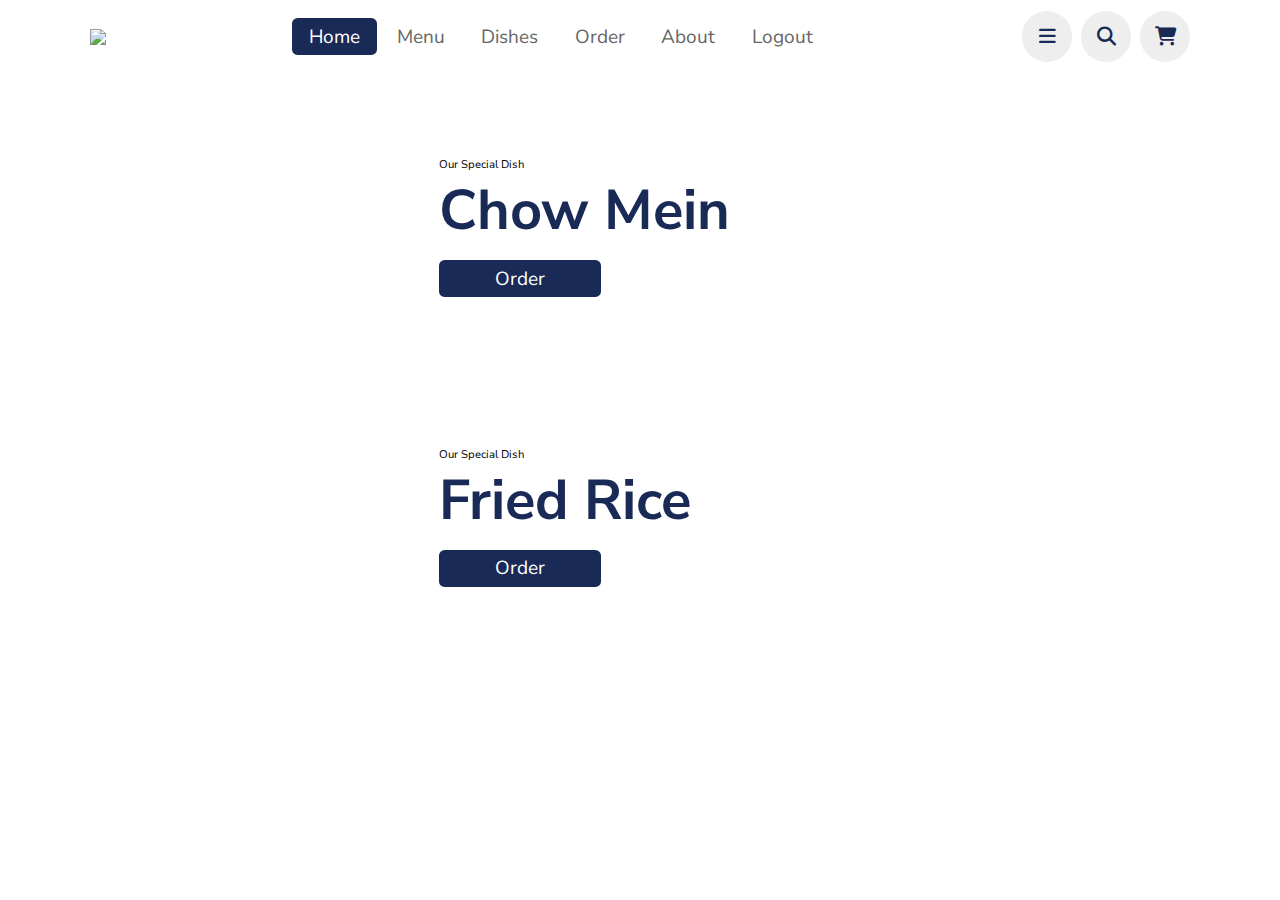
==== Cafe de NUB/index.html @ 21c4ba46 "Add files via upload" ====
<!DOCTYPE html>
<html lang="en">
<head>
    <meta charset="UTF-8">
    <meta http-equiv="X-UA-Compatible" content="IE=edge">
    <meta name="viewport" content="width=device-width, initial-scale=1.0">
    <title>Cafe de NUB</title>

    <link rel="stylesheet" href="https://cdn.jsdelivr.net/npm/swiper@9/swiper-bundle.min.css" />
    
    <link rel="stylesheet" href="https://cdnjs.cloudflare.com/ajax/libs/font-awesome/6.3.0/css/all.min.css">

    <link rel="stylesheet" type="text/css" href="style.css">
</head>
<body>

<header>

    <a href="#" class="logo"><img src="logo.jpg"></a>

        <nav class="navbar">
            <a class="active" href="#home">home</a>
            <a href="#menu">menu</a>
            <a href="#dishes">dishes</a>
            <a href="#order">order</a>
            <a href="#about">about</a>
            <a href="#logout">logout</a>

            
        </nav>
 
        <div class="icons">
            <i class="fas fa-bars" id="bars"></i>
            <i class="fas fa-search" id="search-icon"></i>
            <a class="fas fa-shopping-cart"></a>
            


        </div>

</header>

<!--header ends here-->

<!-- search form-->

<form action="" id="search-form">
    <input type="search" placeholder="search here..." name="" id="search-box">
    <label for="search-box" class="fas fa-search"></label>
    <i class="fas fa-times" id="close"></i>
</form>
 
<!--home section starts here-->

<section>
    <section class= "home">

        <div class="swiper-container home-slider">
    
            <div class=" wrapper">
    
                <div class="slide">
                    <div class="content">
                        <span>our special dish</span>
                        <h3>chow Mein</h3>
                        
                            <a href="#" class="btn">order</a>
                    </div>
                        <div class="image">
                            <img src="chowmein-1.jpg" alt="">
                        </div>
                </div>
                <div class="swiper-slide slide">
                    <div class="content">
                        <span>our special dish</span>
                        <h3>Fried Rice</h3>
                       
                            <a href="#" class="btn">order</a>
                    </div>
                        <div class="image">
                            <img src="friedrice-2.jpg" alt="">
                        </div>
                </div>
    
            </div>
            <div class="swiper-pagination"></div>
    
        </div>
     </div>
    </section>
    
</section>
    
<script src="https://cdn.jsdelivr.net/npm/swiper@9/swiper-bundle.min.js"></script>

<script src="script.js">
    var swiper = new Swiper(".card_slider", {
      slidesPerView: 3,
      spaceBetween: 500,
      pagination: {
        el: ".swiper-pagination",
        clickable: true,
      },
    });
      
</script>


</body>    
</html>
---- Cafe de NUB/style.css ----
@import url('https://fonts.googleapis.com/css2?family=Noto+Serif+Lao:wght@400;500&family=Nunito+Sans:wght@200;300;400;600;700&family=Tilt+Prism&display=swap');

:root
{
    --green:#27ae60;
     --black: #192a56;
     --light-color: #666;
     --boc-shadow:0 .5rem 1.5rem rgba(0,0,0,.1);
}

*{
    font-family: 'Nunito Sans', sans-serif;
    margin: 0; padding: 0;
    box-sizing: border-box;
    text-decoration: none;
    outline: none; border: none; 
    text-transform: capitalize;
    transition: all .2s linear;
}

html{
    font-size: 70%;
    overflow-x: hidden;
    scroll-padding-top: 5.5rem;
    scroll-behavior: smooth;
}

section{
    padding:2rem 22%;

}
section:nth-child(even){
    background: #eee;
}

.btn{
    margin-top: 1rem;
    display: inline-block;
    font-size: 1.7rem;
    color: #fff;
    background: var(--black);
    border-radius: .5rem;
    cursor: pointer;
    padding: .5rem 5rem;
}

.btn:hover{
    background: var(--black);
    letter-spacing: .1rem;


}

header{
    position: fixed;
    top: 0; left: 0; right: 0;
    background: #fff;
    padding: 1rem 7%;
    display: flex;
    align-items: center;
    justify-content: space-between;
    z-index: 1000;
    box-shadow: var(-boc-shadow-);
}

header .logo{
    color:var(--black);
    font-size: 2.5rem;
    font-weight: bolder;
}

header .navbar a{
    font-size: 1.7rem;
    border-radius: .5rem;
    padding: .5rem 1.5rem;
    color: var(--light-color);
}

header .navbar a.active,
header .navbar a:hover{
    color: #fff;
    background: var(--black);
}

header .icons i,
header .icons a{
    cursor: pointer;
    margin-left: .5rem;
    height: 4.5rem;
    line-height: 4.5rem;
    width: 4.5rem;
    text-align: center;
    font-size: 1.7rem;
    color: var(--black);
    border-radius: 99%;
    background: #eee;
}

header .icons i:hover,
header .icons a:hover
{
    color: #fff;
    background: var(--black);
    transform: rotate(360deg);
}

header .icons #menu-bars{
    display: none;
}

#search-form{
    position: fixed;
    top:-110%; left:0;
    height:100%; width:100%;
    z-index: 1004;
    background: rgba(0,0,0,.8);
    display: flex;
    align-items: center;
    justify-content: center;
    padding:0 1rem;

}

#search-form.active{
    top:0;

}

#search-form #search-box{
    width:50rem;
    border-bottom: .1rem solid #fff;
    padding:1rem 0;
    color: #fff;
    font-size: 3rem;
    text-transform: none;
    background:none;
}
#search-form #search-box::placeholder{
    color: #eee;
}


#search-form #search-box::-webkit-search-cancel-button{
    -webkit-appearance: none;  
}

#search-form label{
    color: #fff;
    cursor:pointer;
    font-size: 3rem;
}

#search-form label:hover{
    color:var(--blue);
}

#search-form #close{
    position: absolute;
    color:#fff; 
    cursor: pointer;
    top:2rem; right:3rem;
    font-size: 5rem;
}

.home .home-slider .slide{
    display: flex;
    align-items:center;
    flex-wrap: wrap;
    gap:2rem;
    padding-top: 10rem;

}

.home .home-slider .slide .content{
    flex:1 1 45rem;

}

.home .home-slider .slide .image{
    flex:1 1 45rem;
}

.home .home-slider .slide .image .img{
    width: 100%;

}
.home .home-slider .slide .content .span{
    color:var(--green);
    font-size: 2.5rem;
}

.home .home-slider .slide .content h3{
    color:var(--black);
    font-size: 5rem;
}

.swiper-pagination-buttet-active{
    background: var(--green);
}
 










@media (max-width:991px){
    html{
        font-size: 70%;
}
    header{
        padding: 1rem 2rem;
}

section{
    padding:2rem;
}
}


@media (max-width:768px){

    header .icons #menu-bars{
        display: inline-block;
    }
    header .navbar{
        position: absolute;
        top: 100%; left: 0; right: 0;
        background: #fff;
        border-top: .1rem  solid rgba(0,0,0,.2);
        border-bottom: .1rem  solid rgba(0,0,0,.2);
        padding: 1rem;
        clip-path:polygon(0 0, 100% 0, 100% 0, 0 0);
    }
    header .navbar.active{
        clip-path:polygon(0 0,100% 0,100% 100%,0% 100%);

        }

        header .navbar a{
            display: block;
            padding: 1.5rem;
            margin: 1rem;
            font-size: 2rem;
            background: #eee;
        }    

        #search-form #search-box{
            width:90%;
            margin:0 1rem;

        }
        .home .home-slider .slide .content h3{
            font-size: 5rem;
        }
        
    }
    
@media (max-width:991px){
    html{
        font-size: 50%;
}
}
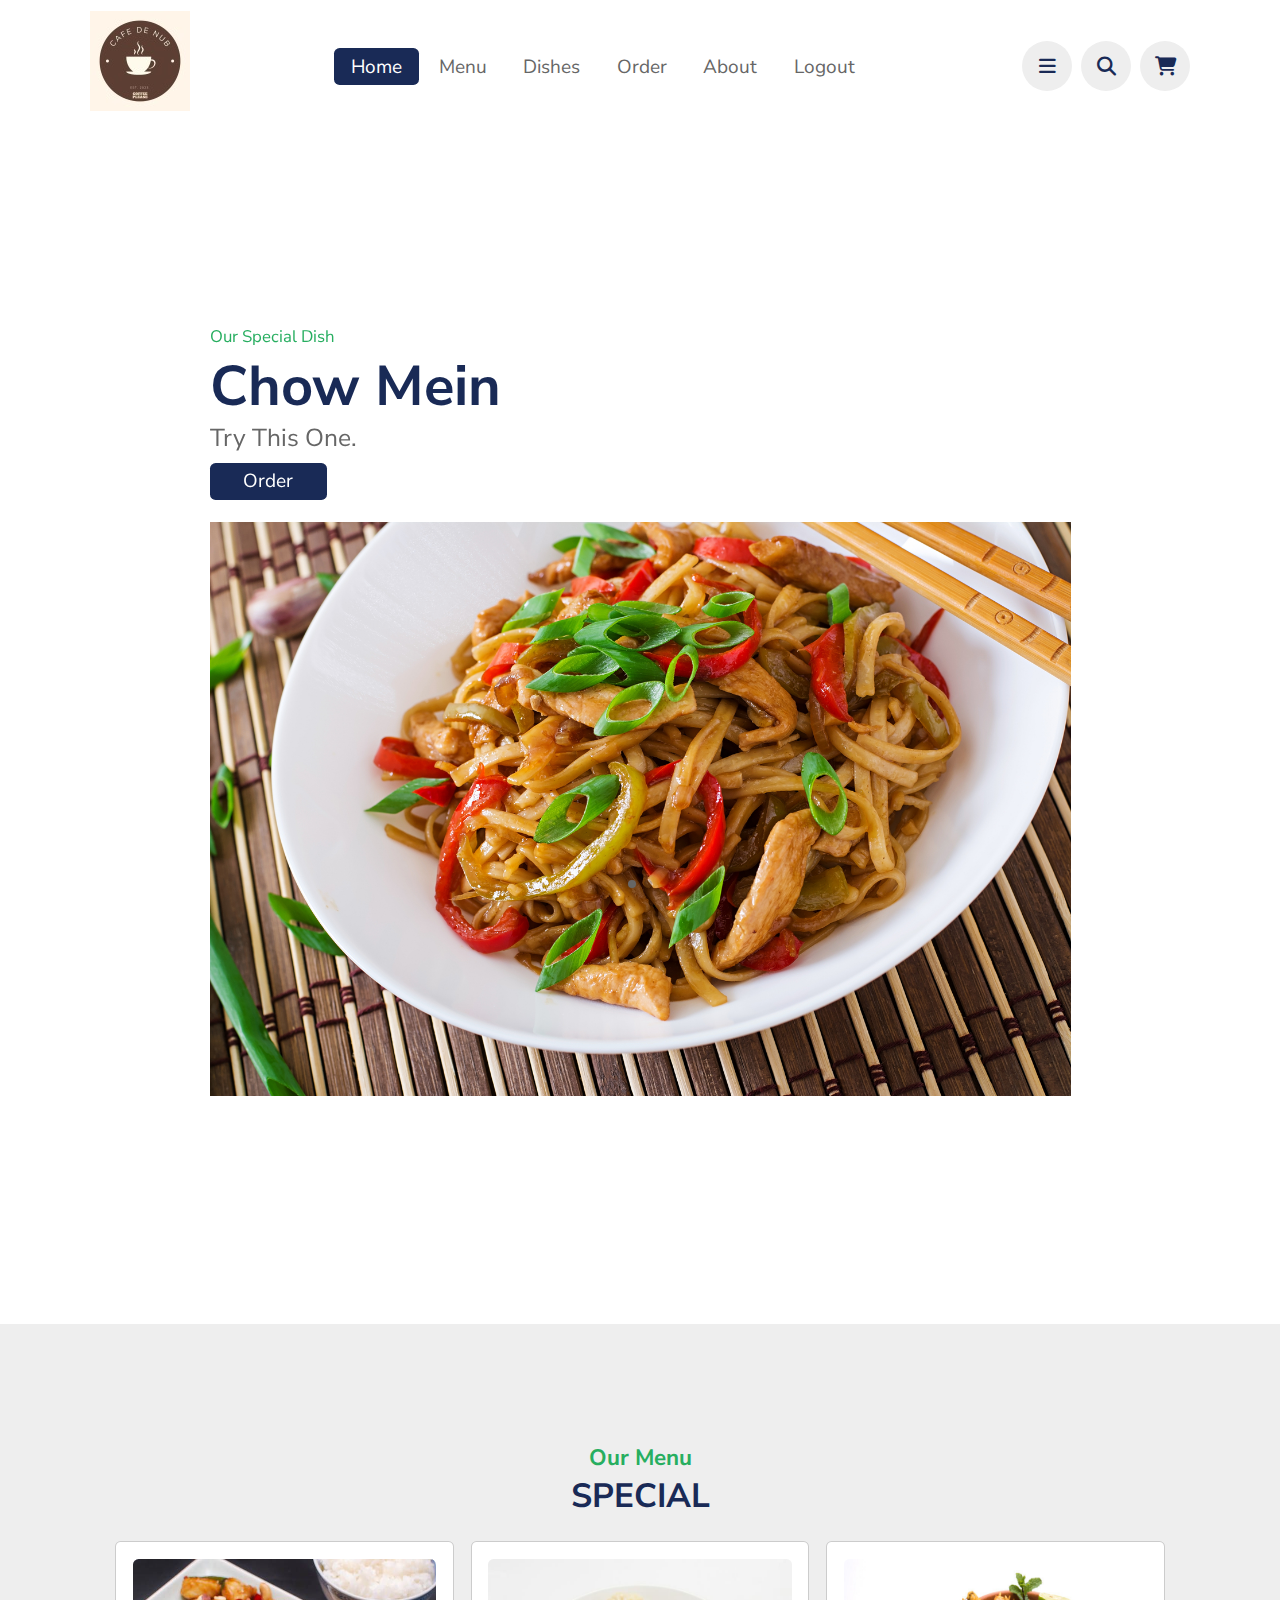
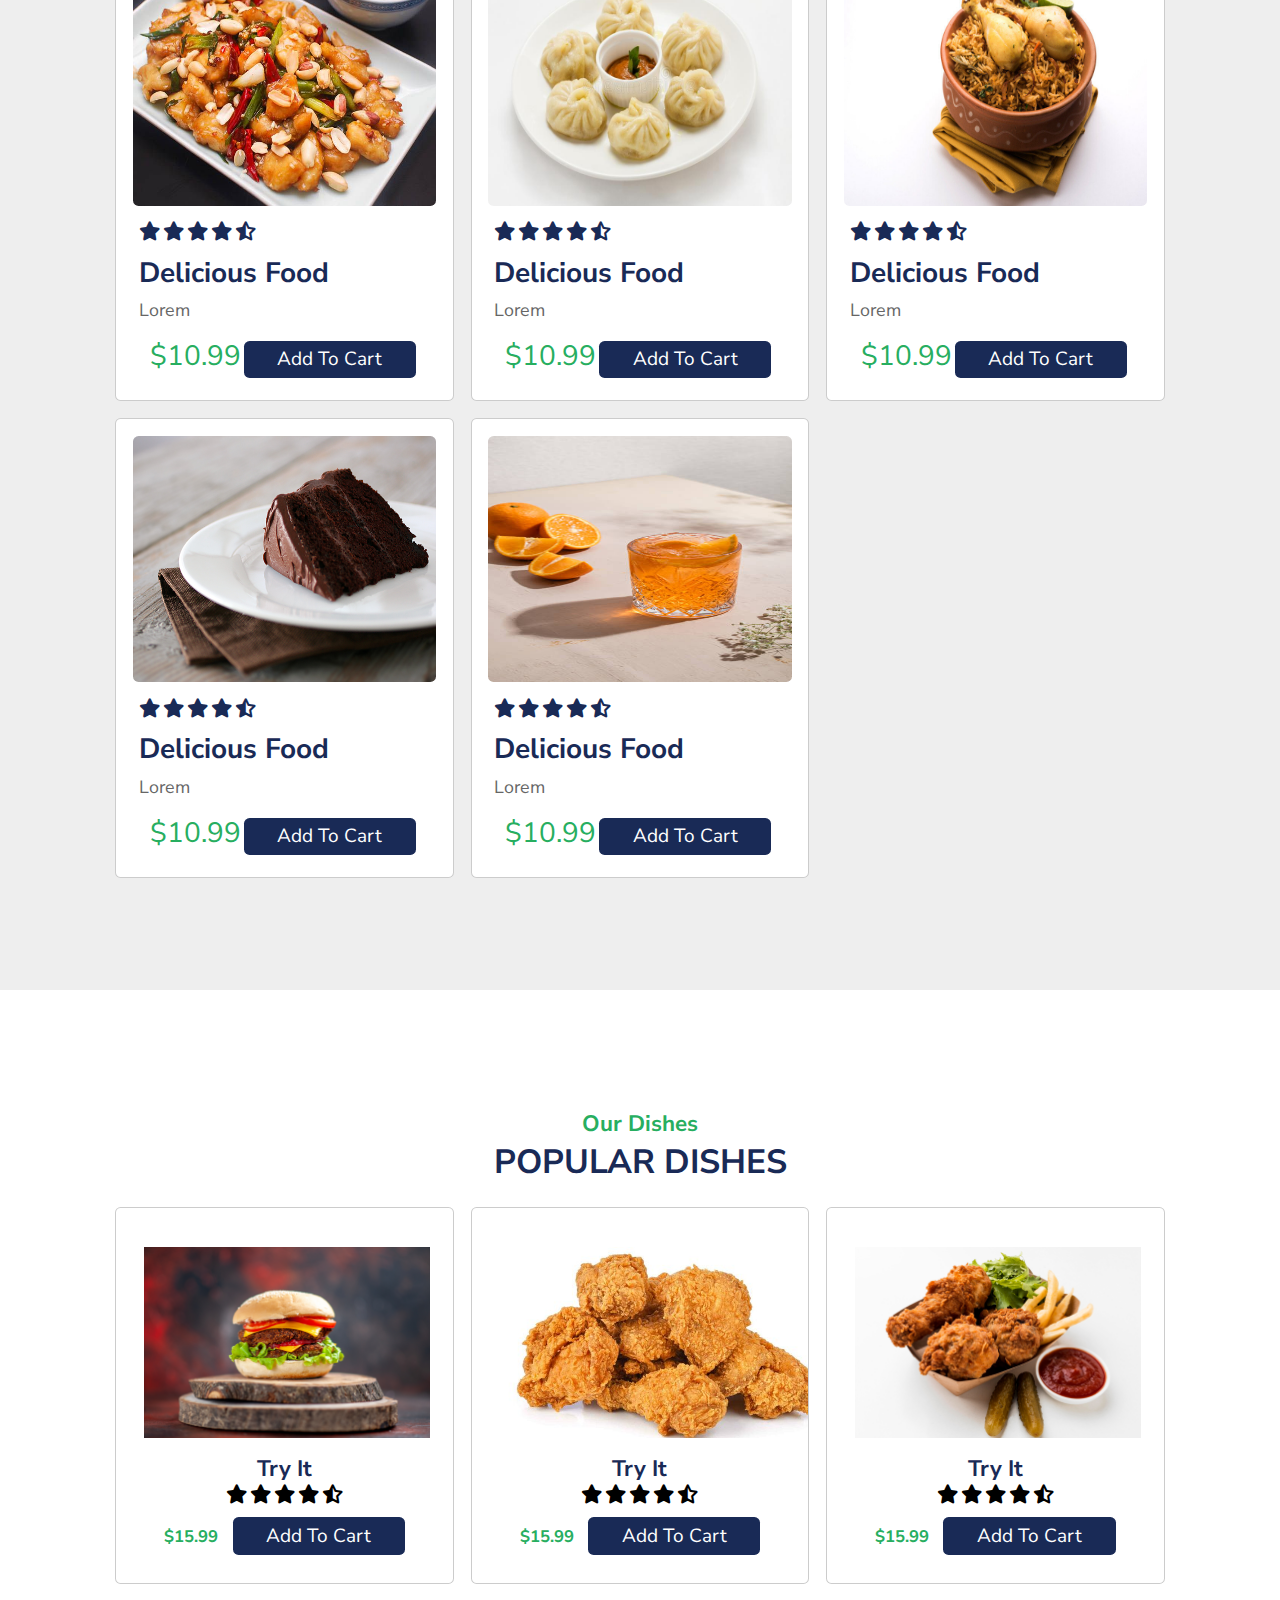
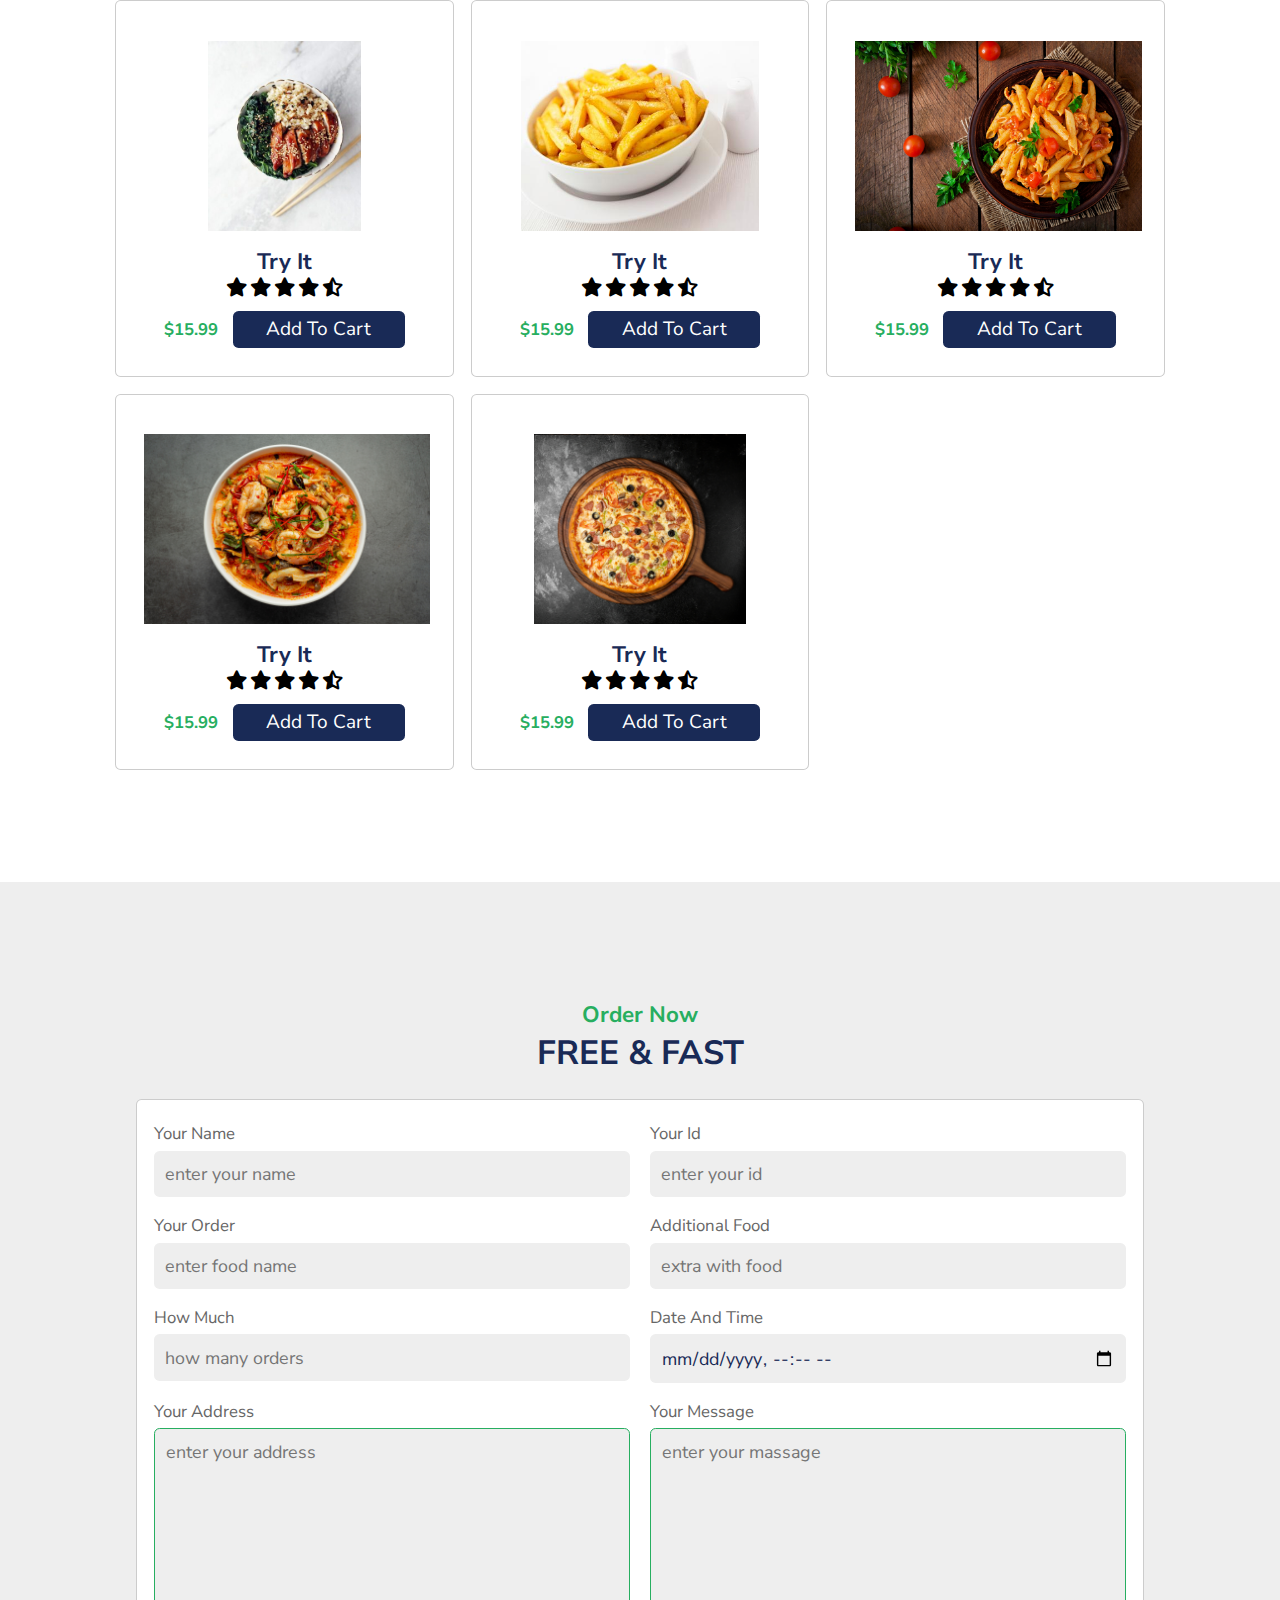
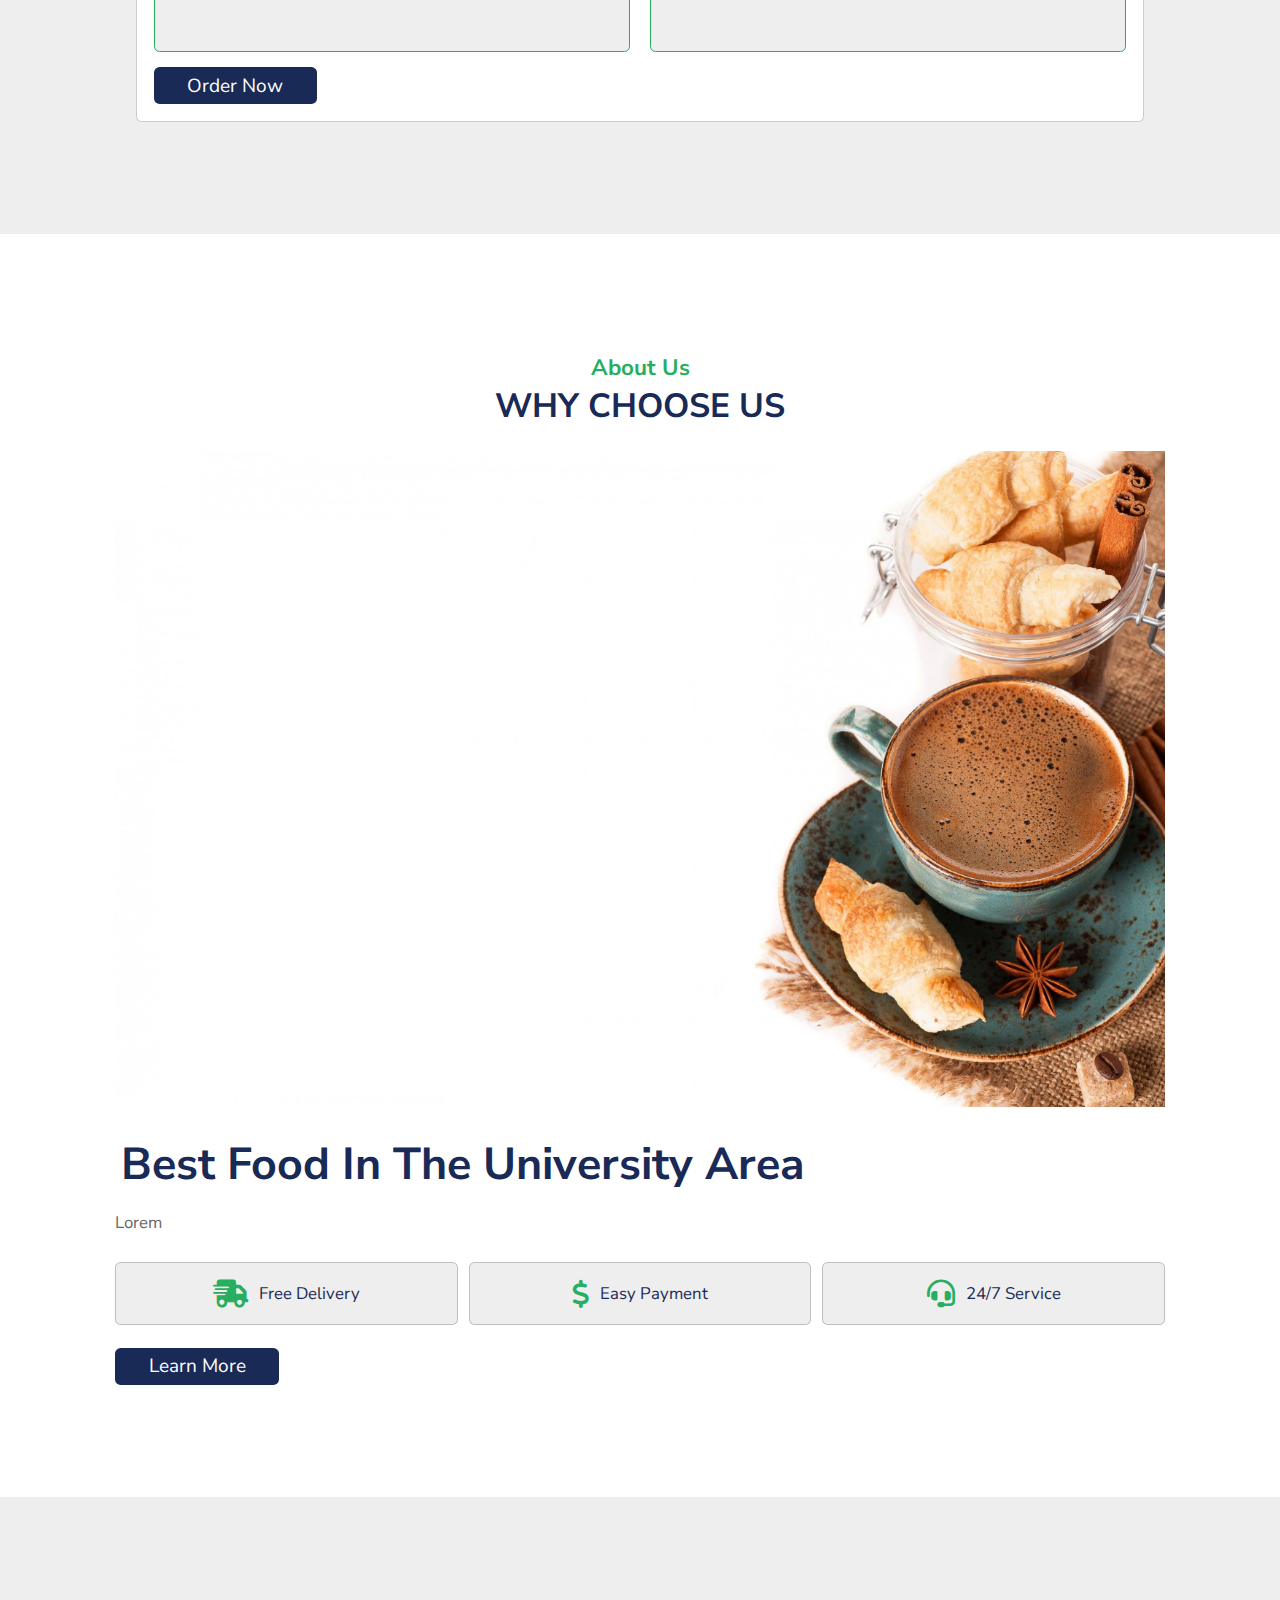
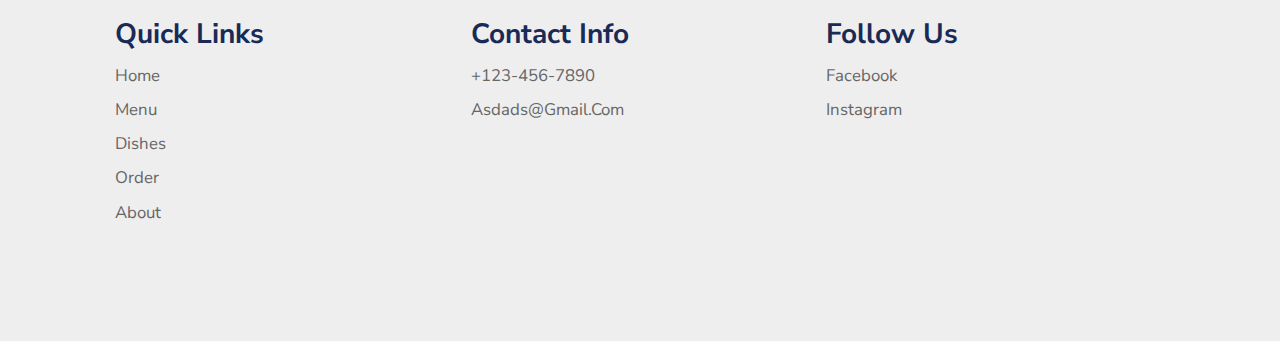
==== commit b698f94b: "Add files via upload" ====
--- a/Cafe de NUB/index.html
+++ b/Cafe de NUB/index.html
@@ -6,14 +6,15 @@
     <meta name="viewport" content="width=device-width, initial-scale=1.0">
     <title>Cafe de NUB</title>
 
-    <link rel="stylesheet" href="https://cdn.jsdelivr.net/npm/swiper@9/swiper-bundle.min.css" />
-    
+    <link rel="stylesheet" href="https://cdn.jsdelivr.net/npm/swiper@9/swiper-bundle.min.css"/>
+        
     <link rel="stylesheet" href="https://cdnjs.cloudflare.com/ajax/libs/font-awesome/6.3.0/css/all.min.css">
 
-    <link rel="stylesheet" type="text/css" href="style.css">
+    <link rel="stylesheet"  href="style.css">
 </head>
 <body>
 
+<!--Header starts-->
 <header>
 
     <a href="#" class="logo"><img src="logo.jpg"></a>
@@ -40,7 +41,7 @@
 
 </header>
 
-<!--header ends here-->
+<!--header ends-->
 
 <!-- search form-->
 
@@ -50,59 +51,457 @@
     <i class="fas fa-times" id="close"></i>
 </form>
  
-<!--home section starts here-->
+
+<!--Home section starts-->
 
 <section>
-    <section class= "home">
+    <section class= "home" id="home" >
 
         <div class="swiper-container home-slider">
     
-            <div class=" wrapper">
+            <div class="swiper-wrapper wrapper">
     
-                <div class="slide">
+                <div class="swiper-slide slide">
                     <div class="content">
                         <span>our special dish</span>
                         <h3>chow Mein</h3>
+                       <p>Try this one.</p>
                         
                             <a href="#" class="btn">order</a>
                     </div>
                         <div class="image">
-                            <img src="chowmein-1.jpg" alt="">
+                            <img src="chowmein.jpg" alt="">
                         </div>
                 </div>
                 <div class="swiper-slide slide">
                     <div class="content">
                         <span>our special dish</span>
                         <h3>Fried Rice</h3>
-                       
+                        <p>Try this one.</p>
                             <a href="#" class="btn">order</a>
                     </div>
                         <div class="image">
-                            <img src="friedrice-2.jpg" alt="">
+                            <img src="friedrice.jpg" alt="">
                         </div>
                 </div>
     
-            </div>
-            <div class="swiper-pagination"></div>
-    
-        </div>
+            
+            </div>
+        
+         <div class="swiper-pagination"></div>
+
      </div>
+
     </section>
     
 </section>
+<!--Home section ends-->
+
+
+<!--Menu section starts-->
+<section class="menu" id="menu">
+
+        <h3 class="sub-heading"> our menu </h3>
+        <h3 class="heading"> special </h3>
+
+        <div class="box-container">
+
+           <div class="box">
+                <div class="image">
+                    <img src="special.jpg" alt="">
+                   
+                </div>
+                <div class="content">
+                    <div class="stars">
+                        <i class="fas fa-star"></i>
+                        <i class="fas fa-star"></i>
+                        <i class="fas fa-star"></i>
+                        <i class="fas fa-star"></i>
+                        <i class="fas fa-star-half-alt"></i>
+                    </div>
+                    <h3>delicious food</h3>
+                    <p>Lorem</p>
+                    <span class="price">$10.99</span>
+                    <a href="#" class="btn">add to cart</a>
+                    
+                </div>
+            </div>
+            <div class="box">
+                <div class="image">
+                    <img src="special1.jpg" alt="">
+                   
+                </div>
+                <div class="content">
+                    <div class="stars">
+                        <i class="fas fa-star"></i>
+                        <i class="fas fa-star"></i>
+                        <i class="fas fa-star"></i>
+                        <i class="fas fa-star"></i>
+                        <i class="fas fa-star-half-alt"></i>
+                    </div>
+                    <h3>delicious food</h3>
+                    <p>Lorem</p>
+                    <span class="price">$10.99</span>
+                    <a href="#" class="btn">add to cart</a>
+                    
+                </div >
+            </div>
+
+            <div class="box">
+                <div class="image">
+                    <img src="special2.jpg" alt="">
+                   
+                </div>
+                <div class="content">
+                    <div class="stars">
+                        <i class="fas fa-star"></i>
+                        <i class="fas fa-star"></i>
+                        <i class="fas fa-star"></i>
+                        <i class="fas fa-star"></i>
+                        <i class="fas fa-star-half-alt"></i>
+                    </div>
+                    <h3>delicious food</h3>
+                    <p>Lorem</p>
+                    <span class="price">$10.99</span>
+                    <a href="#" class="btn">add to cart</a>
+                    
+                </div>
+            </div>
+            <div class="box">
+                <div class="image">
+                    <img src="special3.jpg" alt="">
+                   
+                </div>
+                <div class="content">
+                    <div class="stars">
+                        <i class="fas fa-star"></i>
+                        <i class="fas fa-star"></i>
+                        <i class="fas fa-star"></i>
+                        <i class="fas fa-star"></i>
+                        <i class="fas fa-star-half-alt"></i>
+                    </div>
+                    <h3>delicious food</h3>
+                    <p>Lorem</p>
+                    <span class="price">$10.99</span>
+                    <a href="#" class="btn">add to cart</a>
+                    
+                </div>
+            </div>
+            <div class="box">
+                <div class="image">
+                    <img src="special5.jpg" alt="">
+                   
+                </div>
+                <div class="content">
+                    <div class="stars">
+                        <i class="fas fa-star"></i>
+                        <i class="fas fa-star"></i>
+                        <i class="fas fa-star"></i>
+                        <i class="fas fa-star"></i>
+                        <i class="fas fa-star-half-alt"></i>
+                    </div>
+                    <h3>delicious food</h3>
+                    <p>Lorem</p>
+                    <span class="price">$10.99</span>
+                    <a href="#" class="btn">add to cart</a>
+                    
+                </div>
+            </div>
+
+        </div>
+
+    </section>
+
+<!--Menu section ends-->
+
+
+<!--Dishes section starts-->
+<section class="dishes" id="dishes">
+
+    <h3 class="sub-heading"> our dishes </h3>
+    <h3 class="heading"> popular dishes </h3>
+
+    <div class="box-container">
+
+        <div class="box">
+           
+            <img src="burger.jpg" alt="">
+            <h3>Try it</h3>
+            <div class="stars">
+                <i class="fas fa-star"></i>
+                <i class="fas fa-star"></i>
+                <i class="fas fa-star"></i>
+                <i class="fas fa-star"></i>
+                <i class="fas fa-star-half-alt"></i>
+            </div>
+            <span>$15.99</span>
+            <a href="#" class="btn">add to cart</a>
+
+        </div>
+
+        <div class="box">
+           
+            <img src="Chicken-fry.jpg" alt="">
+            <h3>Try it</h3>
+            <div class="stars">
+                <i class="fas fa-star"></i>
+                <i class="fas fa-star"></i>
+                <i class="fas fa-star"></i>
+                <i class="fas fa-star"></i>
+                <i class="fas fa-star-half-alt"></i>
+            </div>
+            <span>$15.99</span>
+            <a href="#" class="btn">add to cart</a>
+
+        </div>
+
+        <div class="box">
+           
+            <img src="chicken-drumsticks.jpg" alt="">
+            <h3>Try it</h3>
+            <div class="stars">
+                <i class="fas fa-star"></i>
+                <i class="fas fa-star"></i>
+                <i class="fas fa-star"></i>
+                <i class="fas fa-star"></i>
+                <i class="fas fa-star-half-alt"></i>
+            </div>
+            <span>$15.99</span>
+            <a href="#" class="btn">add to cart</a>
+
+        </div>
+
+        <div class="box">
+           
+            <img src="chicken-rice-bowl.jpg" alt="">
+            <h3>Try it</h3>
+            <div class="stars">
+                <i class="fas fa-star"></i>
+                <i class="fas fa-star"></i>
+                <i class="fas fa-star"></i>
+                <i class="fas fa-star"></i>
+                <i class="fas fa-star-half-alt"></i>
+            </div>
+            <span>$15.99</span>
+            <a href="#" class="btn">add to cart</a>
+
+        </div>
+
+        <div class="box">
+          
+            <img src="fries.jpg" alt="">
+            <h3>Try it</h3>
+            <div class="stars">
+                <i class="fas fa-star"></i>
+                <i class="fas fa-star"></i>
+                <i class="fas fa-star"></i>
+                <i class="fas fa-star"></i>
+                <i class="fas fa-star-half-alt"></i>
+            </div>
+            <span>$15.99</span>
+            <a href="#" class="btn">add to cart</a>
+
+        </div>
+
+        <div class="box">
+           
+            <img src="pasta.jpg" alt="">
+            <h3>Try it</h3>
+            <div class="stars">
+                <i class="fas fa-star"></i>
+                <i class="fas fa-star"></i>
+                <i class="fas fa-star"></i>
+                <i class="fas fa-star"></i>
+                <i class="fas fa-star-half-alt"></i>
+            </div>
+            <span>$15.99</span>
+            <a href="#" class="btn">add to cart</a>
+
+        </div>
+
+        <div class="box">
+        
+            <img src="prawn-spicy-soup.jpg" alt="">
+            <h3>Try it</h3>
+            <div class="stars">
+                <i class="fas fa-star"></i>
+                <i class="fas fa-star"></i>
+                <i class="fas fa-star"></i>
+                <i class="fas fa-star"></i>
+                <i class="fas fa-star-half-alt"></i>
+            </div>
+            <span>$15.99</span>
+            <a href="#" class="btn">add to cart</a>
+
+        </div>
+
+        <div class="box">
+            
+            <img src="pizza.jpg" alt="">
+            <h3>Try it</h3>
+            <div class="stars">
+                <i class="fas fa-star"></i>
+                <i class="fas fa-star"></i>
+                <i class="fas fa-star"></i>
+                <i class="fas fa-star"></i>
+                <i class="fas fa-star-half-alt"></i>
+            </div>
+            <span>$15.99</span>
+            <a href="#" class="btn">add to cart</a>
+
+        </div>
+    </div>
+ </div>
+
+
+
+</section>
+
+<!--Dishes section ends-->
+
+
+<!--Order section starts-->
+    <section class="order" id="order">
+        <h3 class="sub-heading"> order now</h3>
+        <h3 class="heading"> free & fast </h3>
+
+    <form action="">
+        <div class="inputBox">
+            <div class="input">
+                <span>your name</span>
+                <input type="text" placeholder="enter your name">
+            </div>
+            <div class="input">
+                <span>your id</span>
+                <input type="number" placeholder="enter your id">
+            </div>
+        </div>
+
+        <div class="inputBox">
+            <div class="input">
+                <span>your order</span>
+                <input type="text" placeholder="enter food name">
+            </div>
+            <div class="input">
+                <span>additional food</span>
+                <input type="test" placeholder="extra with food">
+            </div>
+        </div>
+        <div class="inputBox">
+            <div class="input">
+                <span>how much</span>
+                <input type="number" placeholder="how many orders">
+            </div>
+            <div class="input">
+                <span>date and time</span>
+                <input type="datetime-local">
+            </div>
+        </div>
+        <div class="inputBox">
+            <div class="input">
+                <span>your address</span>
+                <textarea name="" placeholder="enter your address" id="" cols="30" rows="10"></textarea>
+            </div>
+            <div class="input">
+                <span>your message</span>
+                <textarea name="" placeholder="enter your massage" id="" cols="30" rows="10"></textarea>
+            </div>
+        </div>
+        <input type="submit" value="order now" class="btn">
+    </form>    
+
+    </section>
+<!--Order section ends-->
+
+
+<!--About section starts-->
+<section class="about" id="about">
+    <h3 class="sub-heading"> about us</h3>
+    <h3 class="heading"> why choose us </h3>
+
+    <div class="row">
+
+        <div class="image">
+            <img src="about.jpg" alt="">
+        </div>
+
+        <div class="content">
+            <h3>best food in the university area</h3>
+            <p>Lorem</p>
+            <div class="icons-container">
+                <div class="icons">
+                    <i class="fas fa-shipping-fast"></i>
+                    <span>free delivery</span>
+                </div>
+                <div class="icons">
+                    <i class="fas fa-dollar-sign"></i>
+                    <span>easy payment</span>
+                </div>
+                <div class="icons">
+                    <i class="fas fa-headset"></i>
+                    <span>24/7 service</span>
+                </div>
+            </div>
+            <a href="#" class="btn">learn more</a>
+        </div>
+    </div>
+
+</section>
+
+<!--About section ends-->
+
+<!--Footer section starts-->
+ <section class="footer">
     
+    <div class="box-container">
+        <div class="box">
+            <h3>quick links</h3>
+            <a href="#">home</a>
+            <a href="#">menu</a>
+            <a href="#">dishes</a>
+            <a href="#">order</a>
+            <a href="#">about</a>
+        </div>
+
+        <div class="box">
+            <h3>contact info</h3>
+            <a href="#">+123-456-7890</a>
+            <a href="#">asdads@gmail.com</a>
+        </div>
+
+        <div class="box">
+            <h3>follow us</h3>
+            <a href="#">facebook</a>
+            <a href="#">instagram</a>
+        </div>
+    </div>
+
+ </section>   
+<!--Footer section ends-->
+
+
+<!--Logout section starts-->
+
+<!--Logout section ends-->
+
+
+
+
+
+
 <script src="https://cdn.jsdelivr.net/npm/swiper@9/swiper-bundle.min.js"></script>
 
 <script src="script.js">
     var swiper = new Swiper(".card_slider", {
-      slidesPerView: 3,
+      slidesPerView: 0,
       spaceBetween: 500,
       pagination: {
         el: ".swiper-pagination",
         clickable: true,
       },
-    });
+    })
       
+
 </script>
 
 
--- a/Cafe de NUB/style.css
+++ b/Cafe de NUB/style.css
@@ -27,11 +27,27 @@
 }
 
 section{
-    padding:2rem 22%;
+    padding: 10rem 9%;
 
 }
 section:nth-child(even){
     background: #eee;
+}
+
+.sub-heading{
+    text-align: center;
+    color: var(--green);
+    font-size: 2rem;
+    padding-top: .5rem;
+
+}
+
+.heading{
+    text-align: center;
+    color: var(--black);
+    font-size: 3rem;
+    padding-bottom: 2rem;
+    text-transform: uppercase;
 }
 
 .btn{
@@ -42,12 +58,12 @@
     background: var(--black);
     border-radius: .5rem;
     cursor: pointer;
-    padding: .5rem 5rem;
+    padding: .5rem 3rem;
 }
 
 .btn:hover{
-    background: var(--black);
-    letter-spacing: .1rem;
+    background: var(--green);
+    letter-spacing: 1rem;
 
 
 }
@@ -168,7 +184,7 @@
     align-items:center;
     flex-wrap: wrap;
     gap:2rem;
-    padding-top: 10rem;
+    padding-top: 9rem;
 
 }
 
@@ -181,13 +197,13 @@
     flex:1 1 45rem;
 }
 
-.home .home-slider .slide .image .img{
+.home .home-slider .slide .image img{
     width: 100%;
 
 }
-.home .home-slider .slide .content .span{
+.home .home-slider .slide .content span{
     color:var(--green);
-    font-size: 2.5rem;
+    font-size: 1.5rem;
 }
 
 .home .home-slider .slide .content h3{
@@ -195,10 +211,273 @@
     font-size: 5rem;
 }
 
-.swiper-pagination-buttet-active{
-    background: var(--green);
+.home .home-slider .slide .content p{
+    color:var(--light-color);
+    font-size: 2.2rem;
+    padding:.7rem 0;
+    line-height: 1rem; 
+}
+
+.swiper-pagination-bullet-active{
+   
+    background: var(--light-color);
 }
  
+.dishes .box-container{
+    display: grid;
+    grid-template-columns: repeat(auto-fit, minmax(26rem, 1fr));
+    gap:1.5rem;
+
+}
+
+.dishes .box-container .box{
+    padding:2.5rem;
+    background: #fff;
+    border-radius: .5rem;
+    border:.1rem solid rgba(0,0,0,.2);
+    box-shadow: var(--box-shadow);
+    position: relative;
+    overflow: hidden;
+    text-align: center;
+
+}
+
+.dishes .box-container .box img{
+    height:17rem;
+    margin:1rem 0;
+
+}
+
+.dishes .box-container .box h3{
+    color:var(--black);
+    font-size: 2rem;
+
+}
+
+.dishes .box-container .box .stars{
+    padding:.1rem 0;
+    
+}
+
+.dishes .box-container .box i{
+    font-size: 1.7rem;
+    color: var(--blue);
+    
+}
+
+.dishes .box-container .box span{
+    color: var(--green);
+    font-weight: bolder;
+    margin-right: 1rem;
+    font-size: 1.5rem;
+    
+}
+
+.about .row{
+    display: flex;
+    flex-wrap: wrap;
+    gap: 1.5rem;
+    align-items:end ;
+}    
+
+.about .row .image{
+    flex:1 1 50rem;
+}
+
+.about .row .image img{
+    width:100%;
+}
+
+.about .row .content{
+    flex:1 1 45rem;
+}
+
+.about .row .content h3{
+    color: var(--black);
+    font-size: 4rem;
+    padding:.5rem;
+}    
+
+.about .row .content p{
+    color: var(--light-color);
+    font-size: 1.5rem;
+    padding:.5rem 0;
+    line-height: 2;
+}    
+
+.about .row .content .icons-container{
+    display: flex;
+    gap:1rem;
+    flex-wrap: wrap;
+    padding:1rem 0;
+    margin-top: .5rem;
+}
+.about .row .content .icons-container .icons{
+    background: #eee;
+    border-radius: .5rem;
+    border: .1rem solid rgba(0,0,0,.2);
+    display: flex;
+    align-items: center;
+    justify-content: center;
+    gap:1rem;
+    flex:1 1 17rem;
+    padding: 1.5rem;
+}
+
+.about .row .content .icons-container .icons i{
+    font-size:2.5rem;
+    color: var(--green);
+
+}
+
+.about .row .content .icons-container .icons span{
+    font-size:1.5rem;
+    color: var(--black);
+    
+}
+
+.menu .box-container{
+    display: grid;
+    grid-template-columns: repeat(auto-fit, minmax(30rem, 1fr));
+    gap:1.5rem;
+}
+
+.menu .box-container .box{
+    background: #fff;
+    border: .1rem solid rgba(0,0,0,.2);
+    border-radius: .5rem;
+    box-shadow: var(--box-shadow);
+}
+
+
+.menu .box-container .box .image{
+    height: 25rem;
+    width: 100%;
+    padding: 1.5rem;
+    overflow: hidden;
+
+}
+
+.menu .box-container .box .image img{
+    height: 100%;
+    width: 100%;
+    border-radius: .5rem;
+}
+
+.menu .box-container .box .content{
+    padding: 2rem;
+    padding-top: 0;
+}
+.menu .box-container .box .content .stars{
+   padding-bottom: 1rem;
+}
+.menu .box-container .box .content .stars i{
+    font-size: 1.7rem;
+    color:var(--black);
+
+}
+
+.menu .box-container .box .content h3{
+    color: var(--black);
+    font-size: 2.5rem;
+}
+.menu .box-container .box .content p{
+    color: var(--light-color);
+    font-size: 1.6rem;
+    padding: .5rem 0;
+    line-height: 1.5;
+
+}
+.menu .box-container .box .content .price{
+    color: var(--green);
+    margin-left: 1rem;
+    font-size: 2.5rem;
+    
+}
+
+
+
+.order form{
+    max-width:90rem;
+    border-radius: .5rem;
+    box-shadow: var(--box-shadow);
+    border: .1rem solid rgba(0,0,0,.2);
+    background: #fff;
+    padding: 1.5rem;
+    margin: 0 auto;
+}
+
+.order form .inputBox{
+    display: flex;
+    flex-wrap: wrap;
+    justify-content: space-between;
+}
+
+.order form .inputBox .input{
+    width:49%;
+}
+
+.order form .inputBox .input span{
+    display:block;
+    padding:.5rem 0;
+    font-size: 1.5rem;
+    color:var(--light-color);
+
+}
+.order form .inputBox .input input,
+.order form .inputBox .input textarea{
+    background: #eee;
+    border-radius: .5rem;
+    padding: 1rem;
+    font-size: 1.6rem;
+    color:var(--black);
+    text-transform: none;
+    margin-bottom: 1rem;
+    width: 100%;
+}
+
+.order form .inputBox .input input:focus,
+.order form .inputBox .input textarea{
+    border:.1rem solid var(--green);
+}
+
+.order form .inputBox .input textarea{
+    height:20rem;
+    resize: none;
+}
+
+.order form .btn{
+    margin-top: 0;
+}
+
+.footer .box-container{
+    display: grid;
+    grid-template-columns: repeat(auto-fit, minmax(25rem, 1fr));
+    gap: 1.5rem;
+}
+
+.footer .box-container .box h3{
+    padding: .5rem 0;
+    font-size: 2.5rem;
+    color: var(--black);
+}
+
+
+.footer .box-container .box a{
+    display: block;
+    padding: .5rem 0;
+    font-size: 1.5rem;
+    color: var(--light-color);
+}
+
+.footer .box-container .box a:hover{
+    color: var(--green);
+    text-decoration: underline;
+}
+
+
+
+
 
 
 
@@ -211,14 +490,14 @@
 
 @media (max-width:991px){
     html{
-        font-size: 70%;
+        font-size: 100%;
 }
     header{
         padding: 1rem 2rem;
 }
 
-section{
-    padding:2rem;
+    section{
+        padding: 8rem;
 }
 }
 
@@ -265,4 +544,15 @@
     html{
         font-size: 50%;
 }
-}
+
+.dishes .box-container .box img{
+    height:auto;
+    width: 100%;
+
+}
+
+.order form .inputBox .input{
+    width:100%;
+}
+
+}
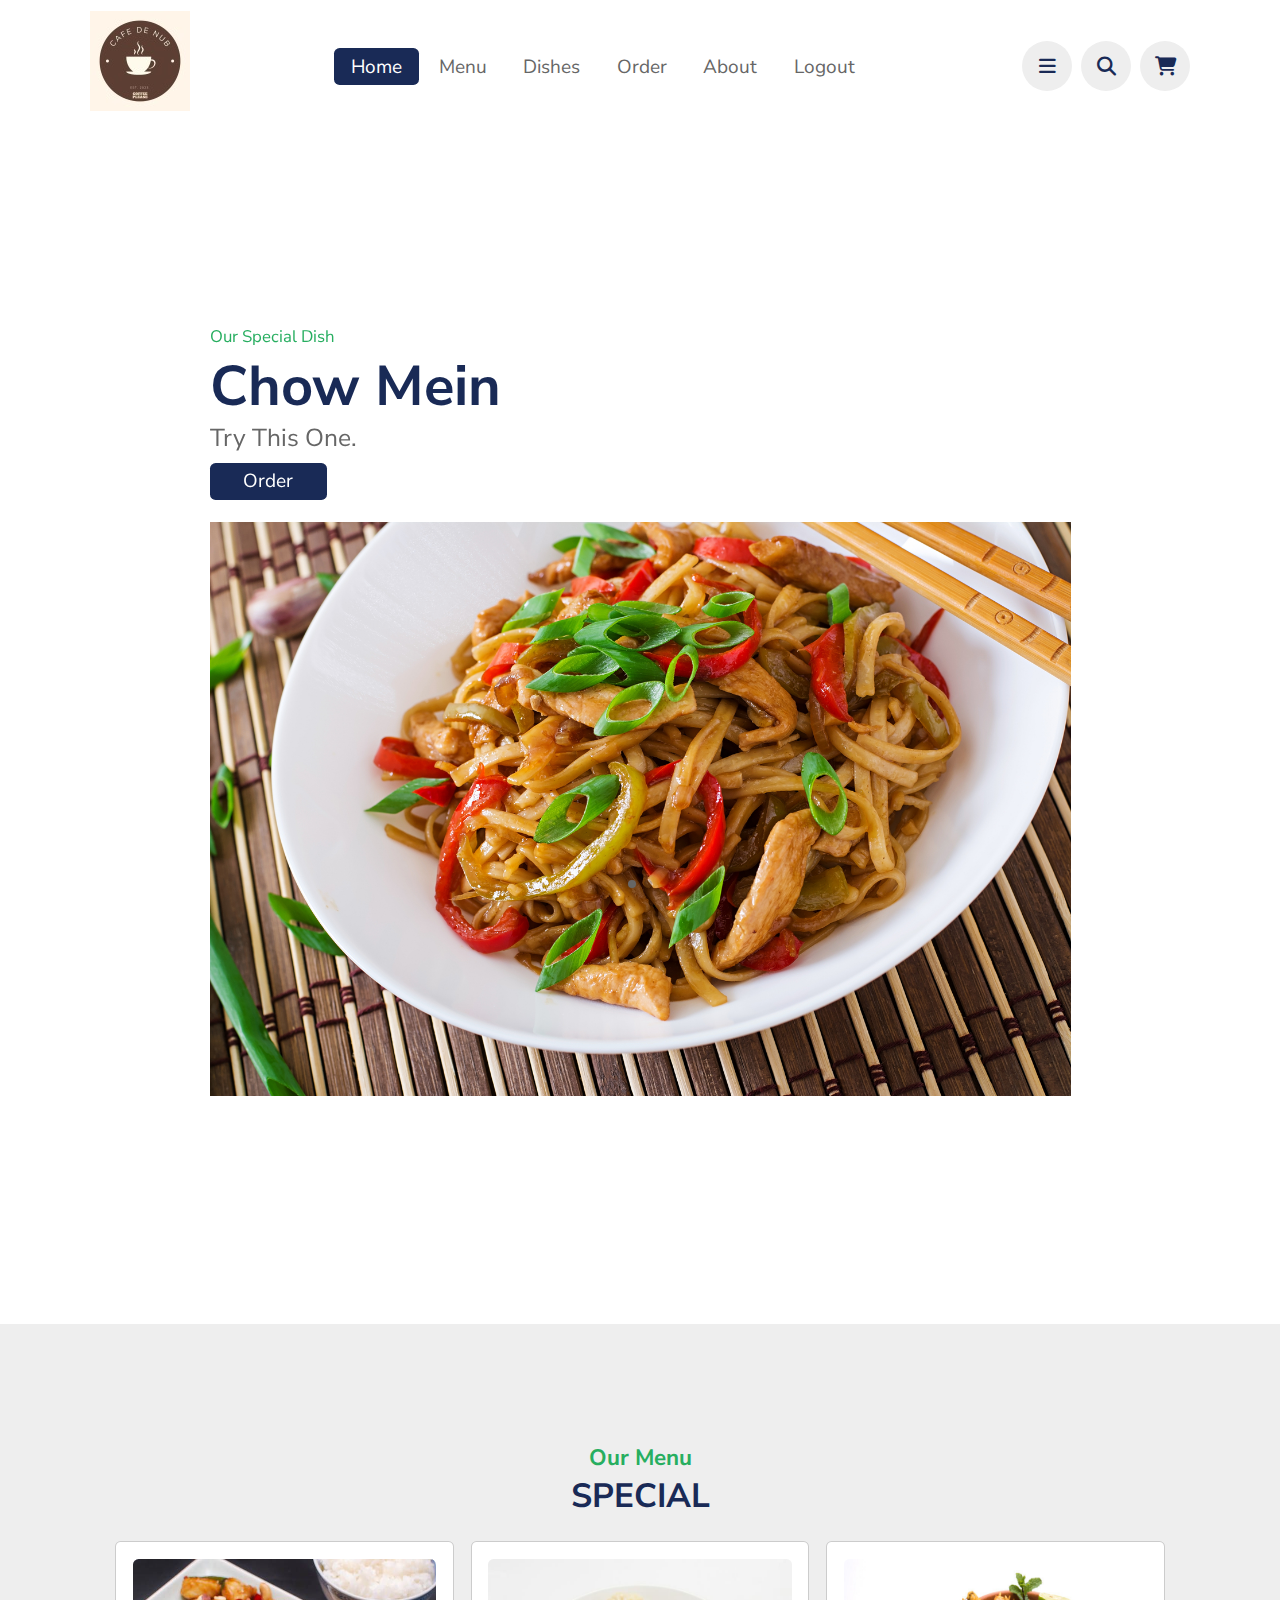
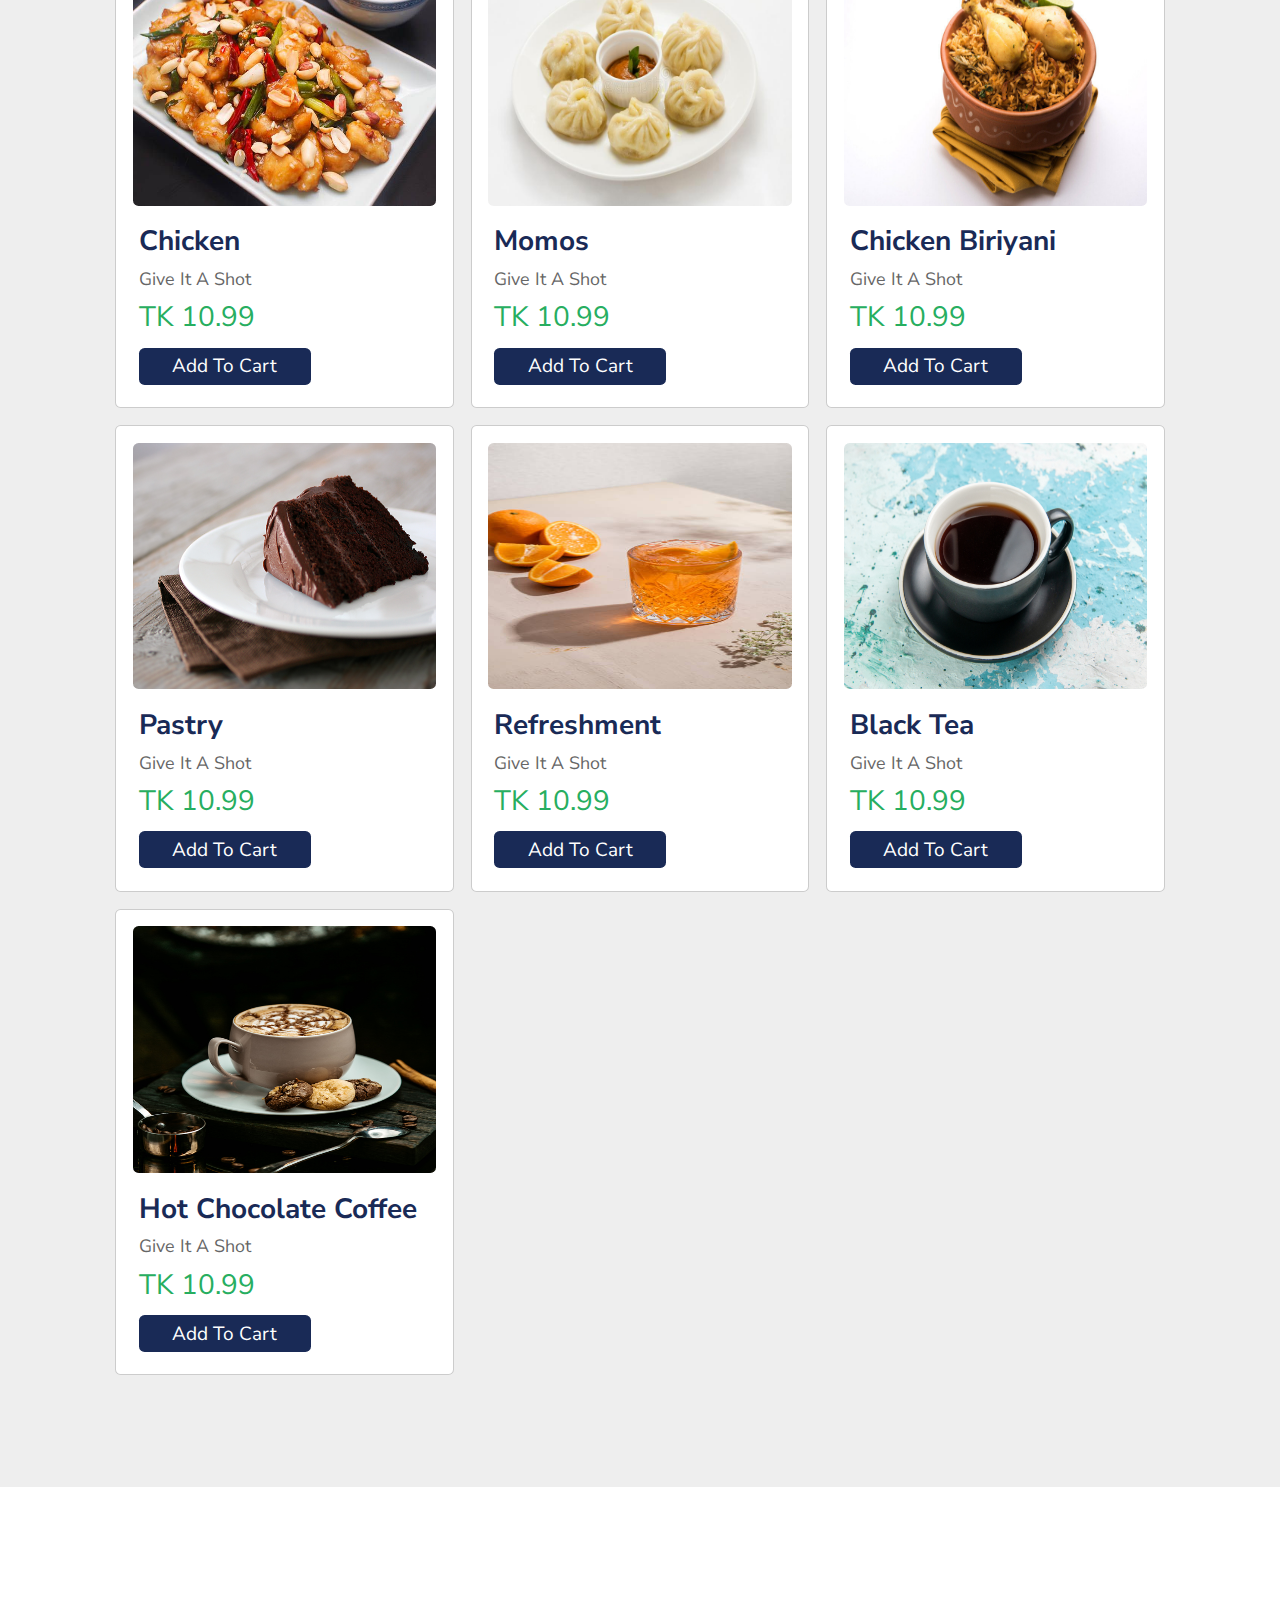
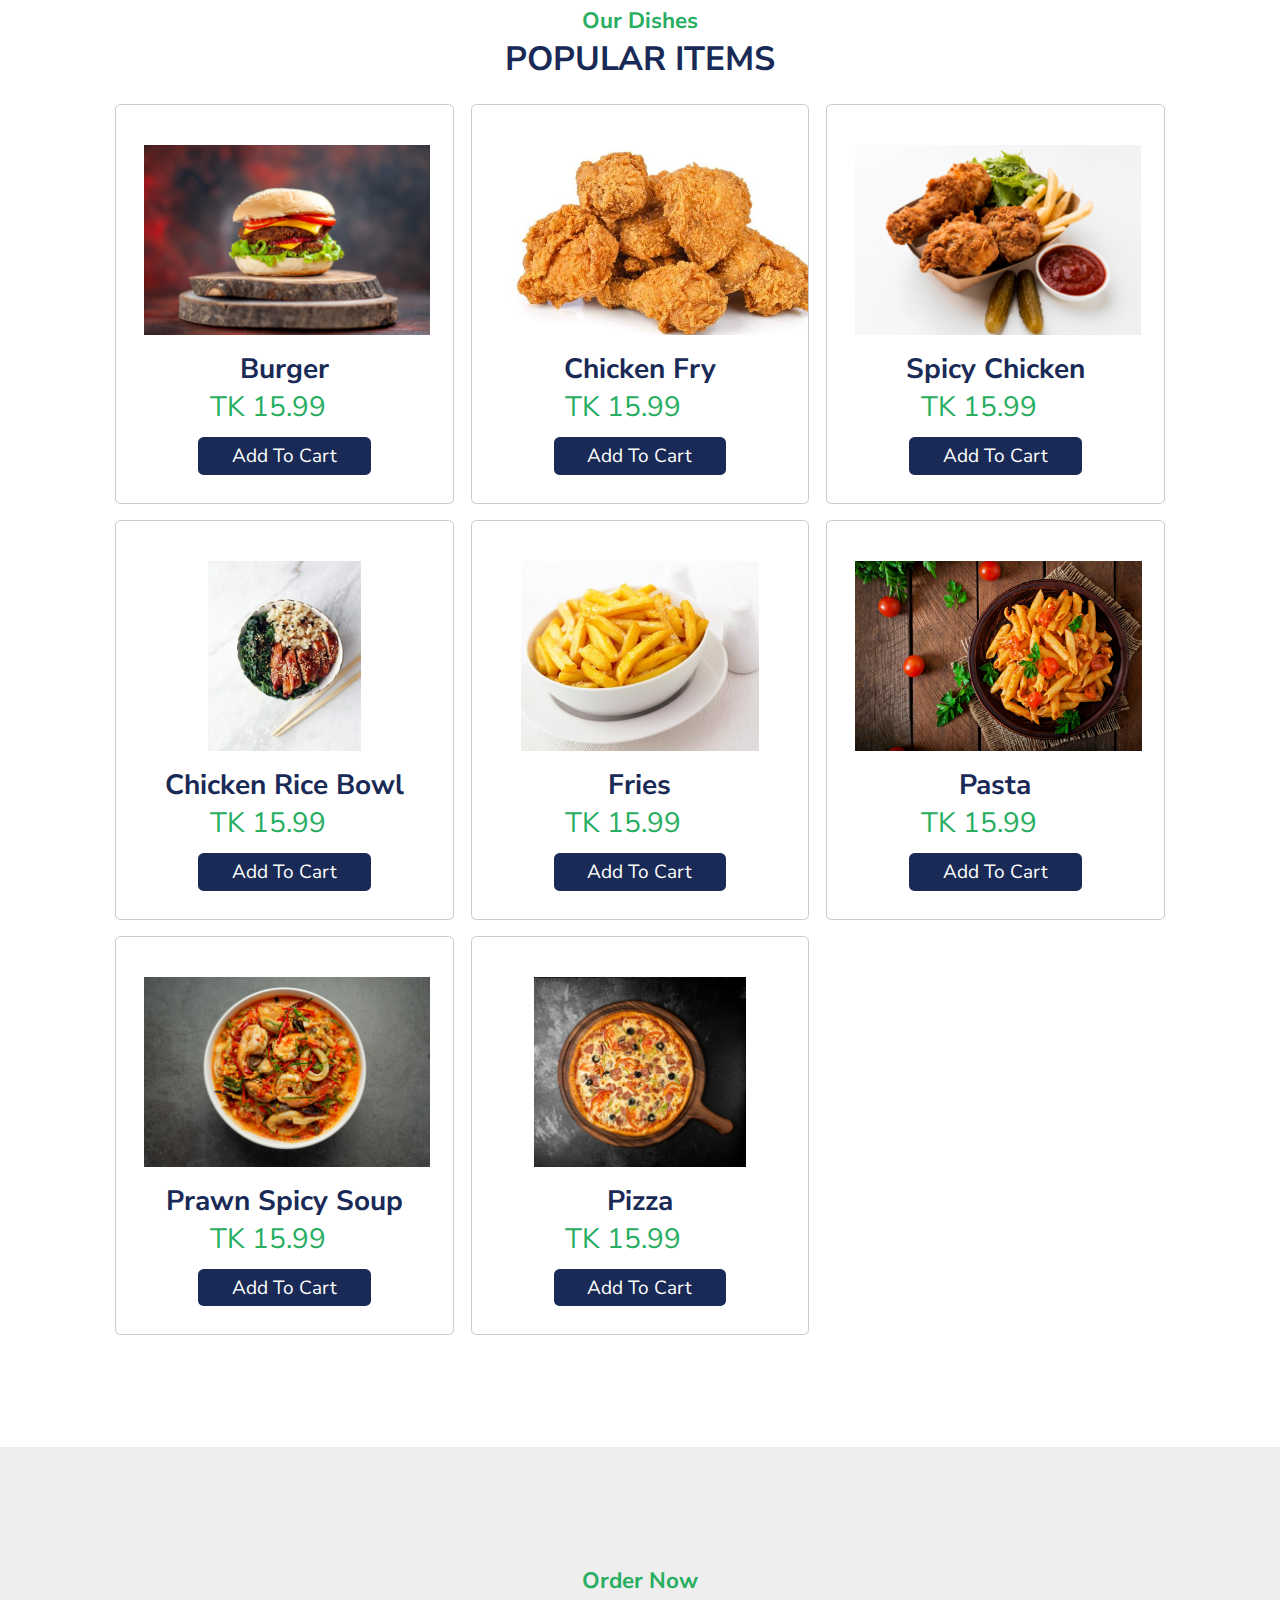
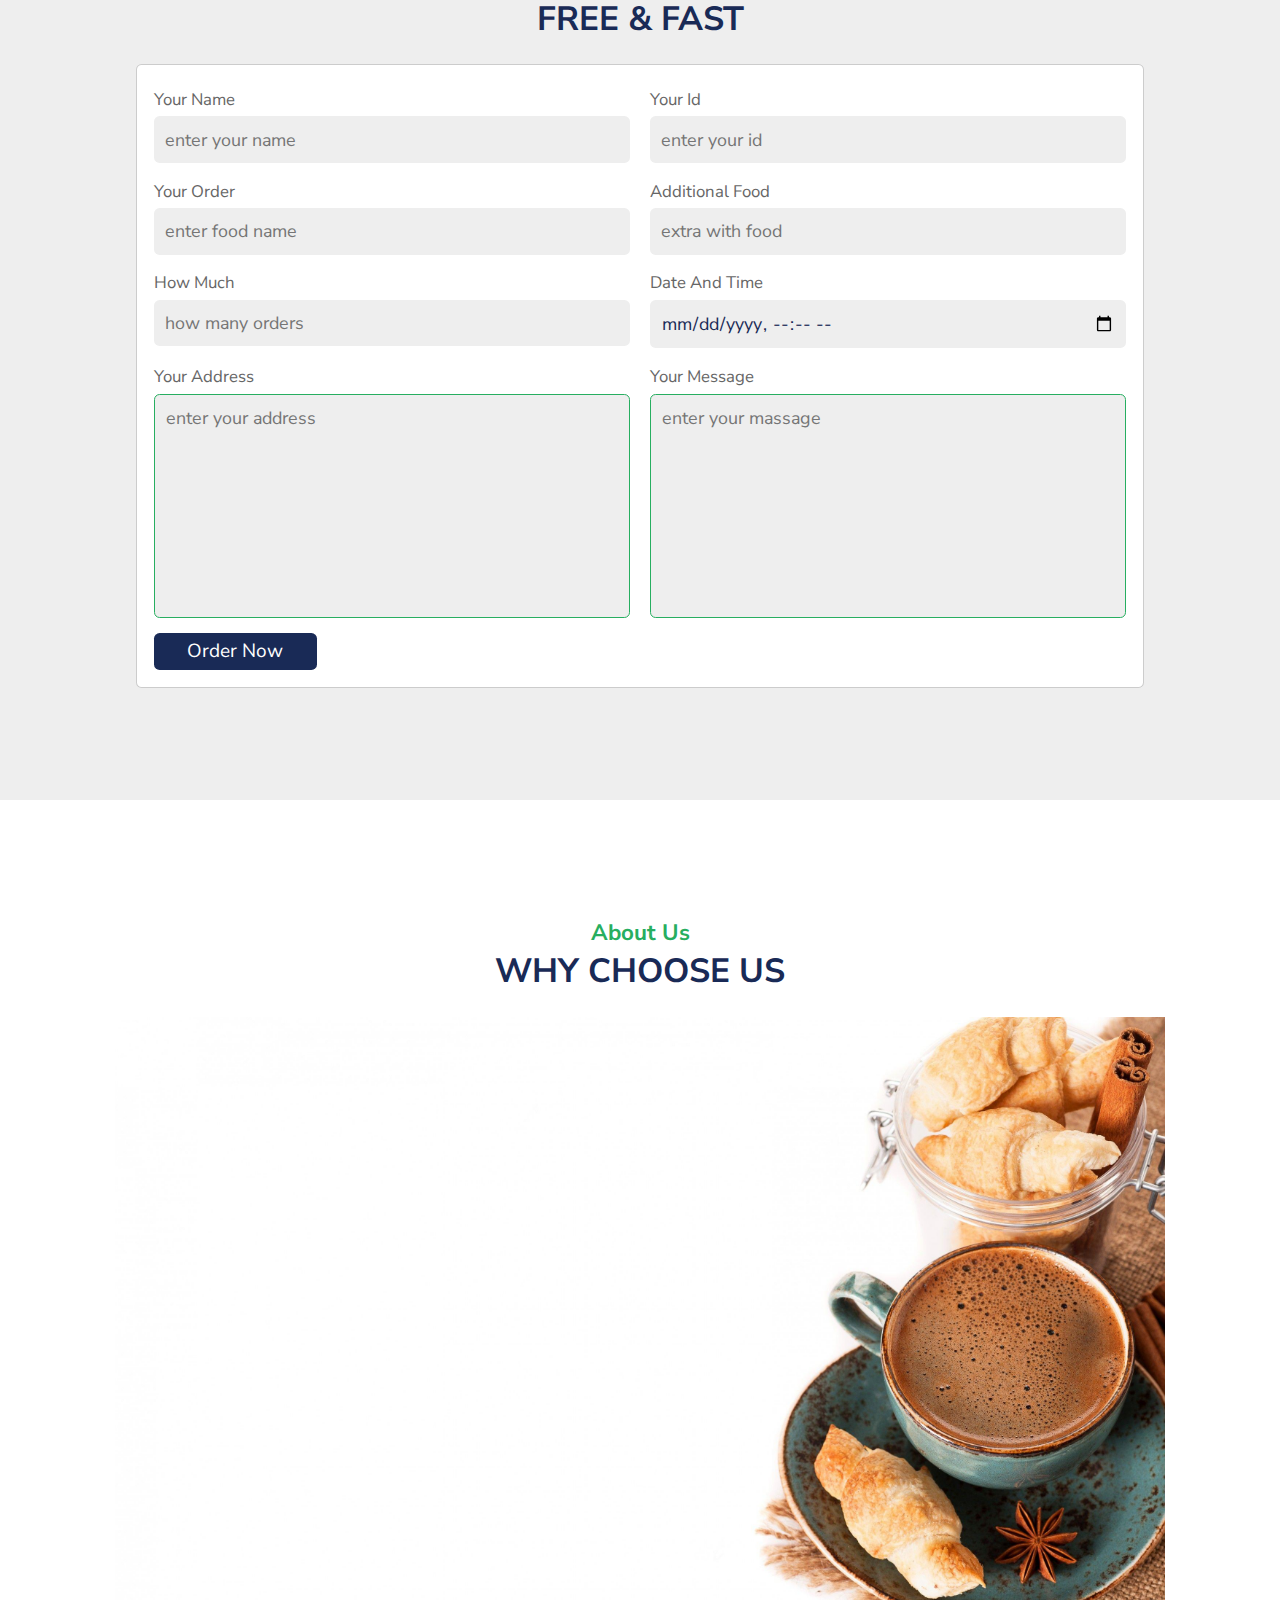
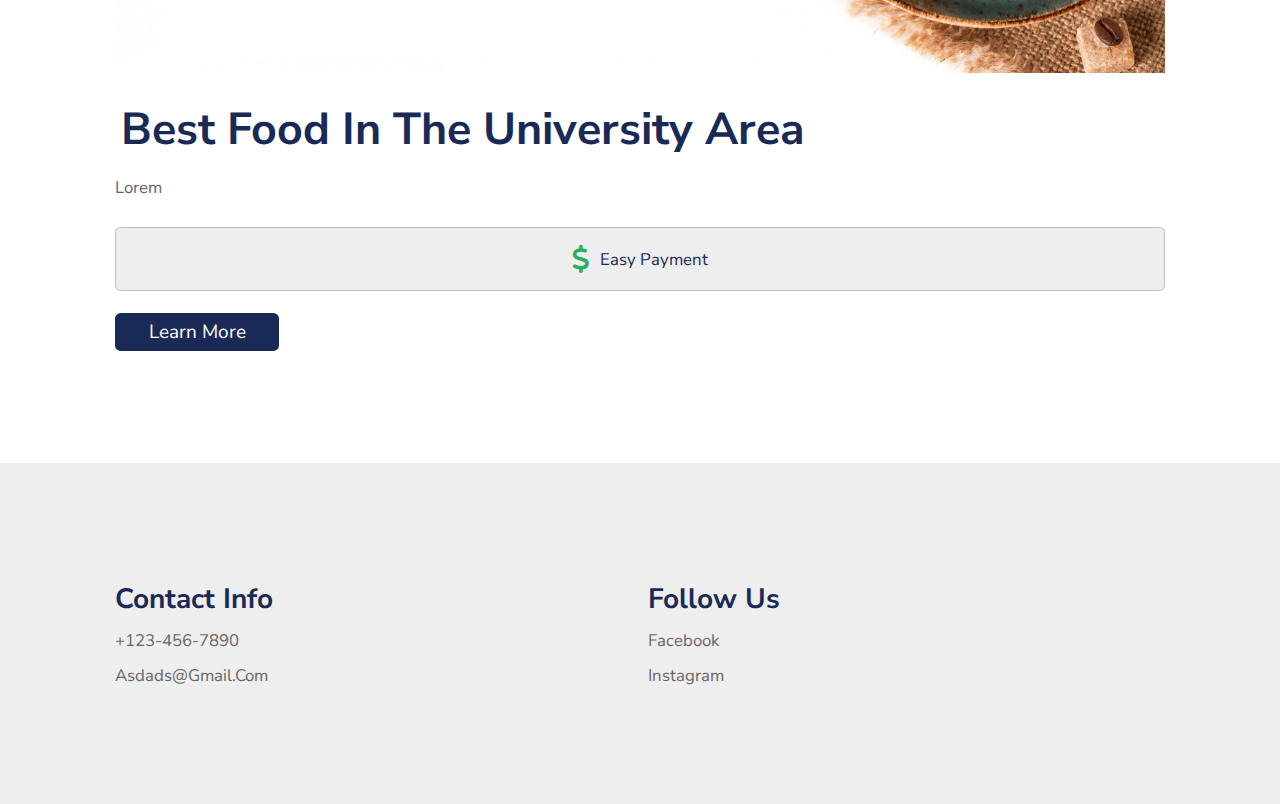
==== commit 42724adb: "Add files via upload" ====
--- a/Cafe de NUB/index.html
+++ b/Cafe de NUB/index.html
@@ -112,16 +112,9 @@
                    
                 </div>
                 <div class="content">
-                    <div class="stars">
-                        <i class="fas fa-star"></i>
-                        <i class="fas fa-star"></i>
-                        <i class="fas fa-star"></i>
-                        <i class="fas fa-star"></i>
-                        <i class="fas fa-star-half-alt"></i>
-                    </div>
-                    <h3>delicious food</h3>
-                    <p>Lorem</p>
-                    <span class="price">$10.99</span>
+                    <h3>chicken</h3>
+                    <p>Give it a shot</p>
+                    <span class="price">TK 10.99</span>
                     <a href="#" class="btn">add to cart</a>
                     
                 </div>
@@ -132,16 +125,9 @@
                    
                 </div>
                 <div class="content">
-                    <div class="stars">
-                        <i class="fas fa-star"></i>
-                        <i class="fas fa-star"></i>
-                        <i class="fas fa-star"></i>
-                        <i class="fas fa-star"></i>
-                        <i class="fas fa-star-half-alt"></i>
-                    </div>
-                    <h3>delicious food</h3>
-                    <p>Lorem</p>
-                    <span class="price">$10.99</span>
+                    <h3>momos</h3>
+                    <p>Give it a shot</p>
+                    <span class="price">TK 10.99</span>
                     <a href="#" class="btn">add to cart</a>
                     
                 </div >
@@ -153,16 +139,9 @@
                    
                 </div>
                 <div class="content">
-                    <div class="stars">
-                        <i class="fas fa-star"></i>
-                        <i class="fas fa-star"></i>
-                        <i class="fas fa-star"></i>
-                        <i class="fas fa-star"></i>
-                        <i class="fas fa-star-half-alt"></i>
-                    </div>
-                    <h3>delicious food</h3>
-                    <p>Lorem</p>
-                    <span class="price">$10.99</span>
+                    <h3>chicken biriyani</h3>
+                    <p>Give it a shot</p>
+                    <span class="price">TK 10.99</span>
                     <a href="#" class="btn">add to cart</a>
                     
                 </div>
@@ -173,16 +152,9 @@
                    
                 </div>
                 <div class="content">
-                    <div class="stars">
-                        <i class="fas fa-star"></i>
-                        <i class="fas fa-star"></i>
-                        <i class="fas fa-star"></i>
-                        <i class="fas fa-star"></i>
-                        <i class="fas fa-star-half-alt"></i>
-                    </div>
-                    <h3>delicious food</h3>
-                    <p>Lorem</p>
-                    <span class="price">$10.99</span>
+                    <h3>Pastry</h3>
+                    <p>Give it a shot</p>
+                    <span class="price">TK 10.99</span>
                     <a href="#" class="btn">add to cart</a>
                     
                 </div>
@@ -193,16 +165,34 @@
                    
                 </div>
                 <div class="content">
-                    <div class="stars">
-                        <i class="fas fa-star"></i>
-                        <i class="fas fa-star"></i>
-                        <i class="fas fa-star"></i>
-                        <i class="fas fa-star"></i>
-                        <i class="fas fa-star-half-alt"></i>
-                    </div>
-                    <h3>delicious food</h3>
-                    <p>Lorem</p>
-                    <span class="price">$10.99</span>
+                    <h3>refreshment</h3>
+                    <p>Give it a shot</p>
+                    <span class="price">TK 10.99</span>
+                    <a href="#" class="btn">add to cart</a>
+                    
+                </div>
+            </div>
+            <div class="box">
+                <div class="image">
+                    <img src="special6.jpg" alt="">
+                   
+                </div>
+                <div class="content">
+                    <h3>black tea</h3>
+                    <p>Give it a shot</p>
+                    <span class="price">TK 10.99</span>
+                    <a href="#" class="btn">add to cart</a>
+                </div>
+            </div>
+            <div class="box">
+                <div class="image">
+                    <img src="special7.jpg" alt="">
+
+                </div>
+                <div class="content">
+                    <h3>hot chocolate coffee</h3>
+                    <p>Give it a shot</p>
+                    <span class="price">TK 10.99</span>
                     <a href="#" class="btn">add to cart</a>
                     
                 </div>
@@ -219,22 +209,15 @@
 <section class="dishes" id="dishes">
 
     <h3 class="sub-heading"> our dishes </h3>
-    <h3 class="heading"> popular dishes </h3>
+    <h3 class="heading"> popular items </h3>
 
     <div class="box-container">
 
         <div class="box">
            
             <img src="burger.jpg" alt="">
-            <h3>Try it</h3>
-            <div class="stars">
-                <i class="fas fa-star"></i>
-                <i class="fas fa-star"></i>
-                <i class="fas fa-star"></i>
-                <i class="fas fa-star"></i>
-                <i class="fas fa-star-half-alt"></i>
-            </div>
-            <span>$15.99</span>
+            <h3>burger</h3>
+            <span>TK 15.99</span>
             <a href="#" class="btn">add to cart</a>
 
         </div>
@@ -242,15 +225,8 @@
         <div class="box">
            
             <img src="Chicken-fry.jpg" alt="">
-            <h3>Try it</h3>
-            <div class="stars">
-                <i class="fas fa-star"></i>
-                <i class="fas fa-star"></i>
-                <i class="fas fa-star"></i>
-                <i class="fas fa-star"></i>
-                <i class="fas fa-star-half-alt"></i>
-            </div>
-            <span>$15.99</span>
+            <h3>chicken fry</h3>
+            <span>TK 15.99</span>
             <a href="#" class="btn">add to cart</a>
 
         </div>
@@ -258,15 +234,8 @@
         <div class="box">
            
             <img src="chicken-drumsticks.jpg" alt="">
-            <h3>Try it</h3>
-            <div class="stars">
-                <i class="fas fa-star"></i>
-                <i class="fas fa-star"></i>
-                <i class="fas fa-star"></i>
-                <i class="fas fa-star"></i>
-                <i class="fas fa-star-half-alt"></i>
-            </div>
-            <span>$15.99</span>
+            <h3>spicy chicken</h3>
+            <span>TK 15.99</span>
             <a href="#" class="btn">add to cart</a>
 
         </div>
@@ -274,15 +243,8 @@
         <div class="box">
            
             <img src="chicken-rice-bowl.jpg" alt="">
-            <h3>Try it</h3>
-            <div class="stars">
-                <i class="fas fa-star"></i>
-                <i class="fas fa-star"></i>
-                <i class="fas fa-star"></i>
-                <i class="fas fa-star"></i>
-                <i class="fas fa-star-half-alt"></i>
-            </div>
-            <span>$15.99</span>
+            <h3>chicken rice bowl</h3>
+            <span>TK 15.99</span>
             <a href="#" class="btn">add to cart</a>
 
         </div>
@@ -290,15 +252,8 @@
         <div class="box">
           
             <img src="fries.jpg" alt="">
-            <h3>Try it</h3>
-            <div class="stars">
-                <i class="fas fa-star"></i>
-                <i class="fas fa-star"></i>
-                <i class="fas fa-star"></i>
-                <i class="fas fa-star"></i>
-                <i class="fas fa-star-half-alt"></i>
-            </div>
-            <span>$15.99</span>
+            <h3>fries</h3>
+            <span>TK 15.99</span>
             <a href="#" class="btn">add to cart</a>
 
         </div>
@@ -306,15 +261,8 @@
         <div class="box">
            
             <img src="pasta.jpg" alt="">
-            <h3>Try it</h3>
-            <div class="stars">
-                <i class="fas fa-star"></i>
-                <i class="fas fa-star"></i>
-                <i class="fas fa-star"></i>
-                <i class="fas fa-star"></i>
-                <i class="fas fa-star-half-alt"></i>
-            </div>
-            <span>$15.99</span>
+            <h3>pasta</h3>
+            <span>TK 15.99</span>
             <a href="#" class="btn">add to cart</a>
 
         </div>
@@ -322,15 +270,8 @@
         <div class="box">
         
             <img src="prawn-spicy-soup.jpg" alt="">
-            <h3>Try it</h3>
-            <div class="stars">
-                <i class="fas fa-star"></i>
-                <i class="fas fa-star"></i>
-                <i class="fas fa-star"></i>
-                <i class="fas fa-star"></i>
-                <i class="fas fa-star-half-alt"></i>
-            </div>
-            <span>$15.99</span>
+            <h3>prawn spicy soup</h3>
+            <span>TK 15.99</span>
             <a href="#" class="btn">add to cart</a>
 
         </div>
@@ -338,15 +279,8 @@
         <div class="box">
             
             <img src="pizza.jpg" alt="">
-            <h3>Try it</h3>
-            <div class="stars">
-                <i class="fas fa-star"></i>
-                <i class="fas fa-star"></i>
-                <i class="fas fa-star"></i>
-                <i class="fas fa-star"></i>
-                <i class="fas fa-star-half-alt"></i>
-            </div>
-            <span>$15.99</span>
+            <h3>pizza</h3>
+            <span>TK 15.99</span>
             <a href="#" class="btn">add to cart</a>
 
         </div>
@@ -430,16 +364,8 @@
             <p>Lorem</p>
             <div class="icons-container">
                 <div class="icons">
-                    <i class="fas fa-shipping-fast"></i>
-                    <span>free delivery</span>
-                </div>
-                <div class="icons">
                     <i class="fas fa-dollar-sign"></i>
                     <span>easy payment</span>
-                </div>
-                <div class="icons">
-                    <i class="fas fa-headset"></i>
-                    <span>24/7 service</span>
                 </div>
             </div>
             <a href="#" class="btn">learn more</a>
@@ -454,14 +380,6 @@
  <section class="footer">
     
     <div class="box-container">
-        <div class="box">
-            <h3>quick links</h3>
-            <a href="#">home</a>
-            <a href="#">menu</a>
-            <a href="#">dishes</a>
-            <a href="#">order</a>
-            <a href="#">about</a>
-        </div>
 
         <div class="box">
             <h3>contact info</h3>
--- a/Cafe de NUB/style.css
+++ b/Cafe de NUB/style.css
@@ -25,6 +25,7 @@
     scroll-padding-top: 5.5rem;
     scroll-behavior: smooth;
 }
+
 
 section{
     padding: 10rem 9%;
@@ -250,26 +251,16 @@
 
 .dishes .box-container .box h3{
     color:var(--black);
-    font-size: 2rem;
-
-}
-
-.dishes .box-container .box .stars{
-    padding:.1rem 0;
-    
-}
-
-.dishes .box-container .box i{
-    font-size: 1.7rem;
-    color: var(--blue);
-    
-}
+    font-size: 2.5rem;
+
+}
+
 
 .dishes .box-container .box span{
     color: var(--green);
-    font-weight: bolder;
-    margin-right: 1rem;
-    font-size: 1.5rem;
+    /* font-weight: bolder; */
+    margin-right: 3rem;
+    font-size: 2.5rem;
     
 }
 
@@ -368,14 +359,7 @@
     padding: 2rem;
     padding-top: 0;
 }
-.menu .box-container .box .content .stars{
-   padding-bottom: 1rem;
-}
-.menu .box-container .box .content .stars i{
-    font-size: 1.7rem;
-    color:var(--black);
-
-}
+
 
 .menu .box-container .box .content h3{
     color: var(--black);
@@ -390,7 +374,7 @@
 }
 .menu .box-container .box .content .price{
     color: var(--green);
-    margin-left: 1rem;
+    margin-right: 3rem;
     font-size: 2.5rem;
     
 }
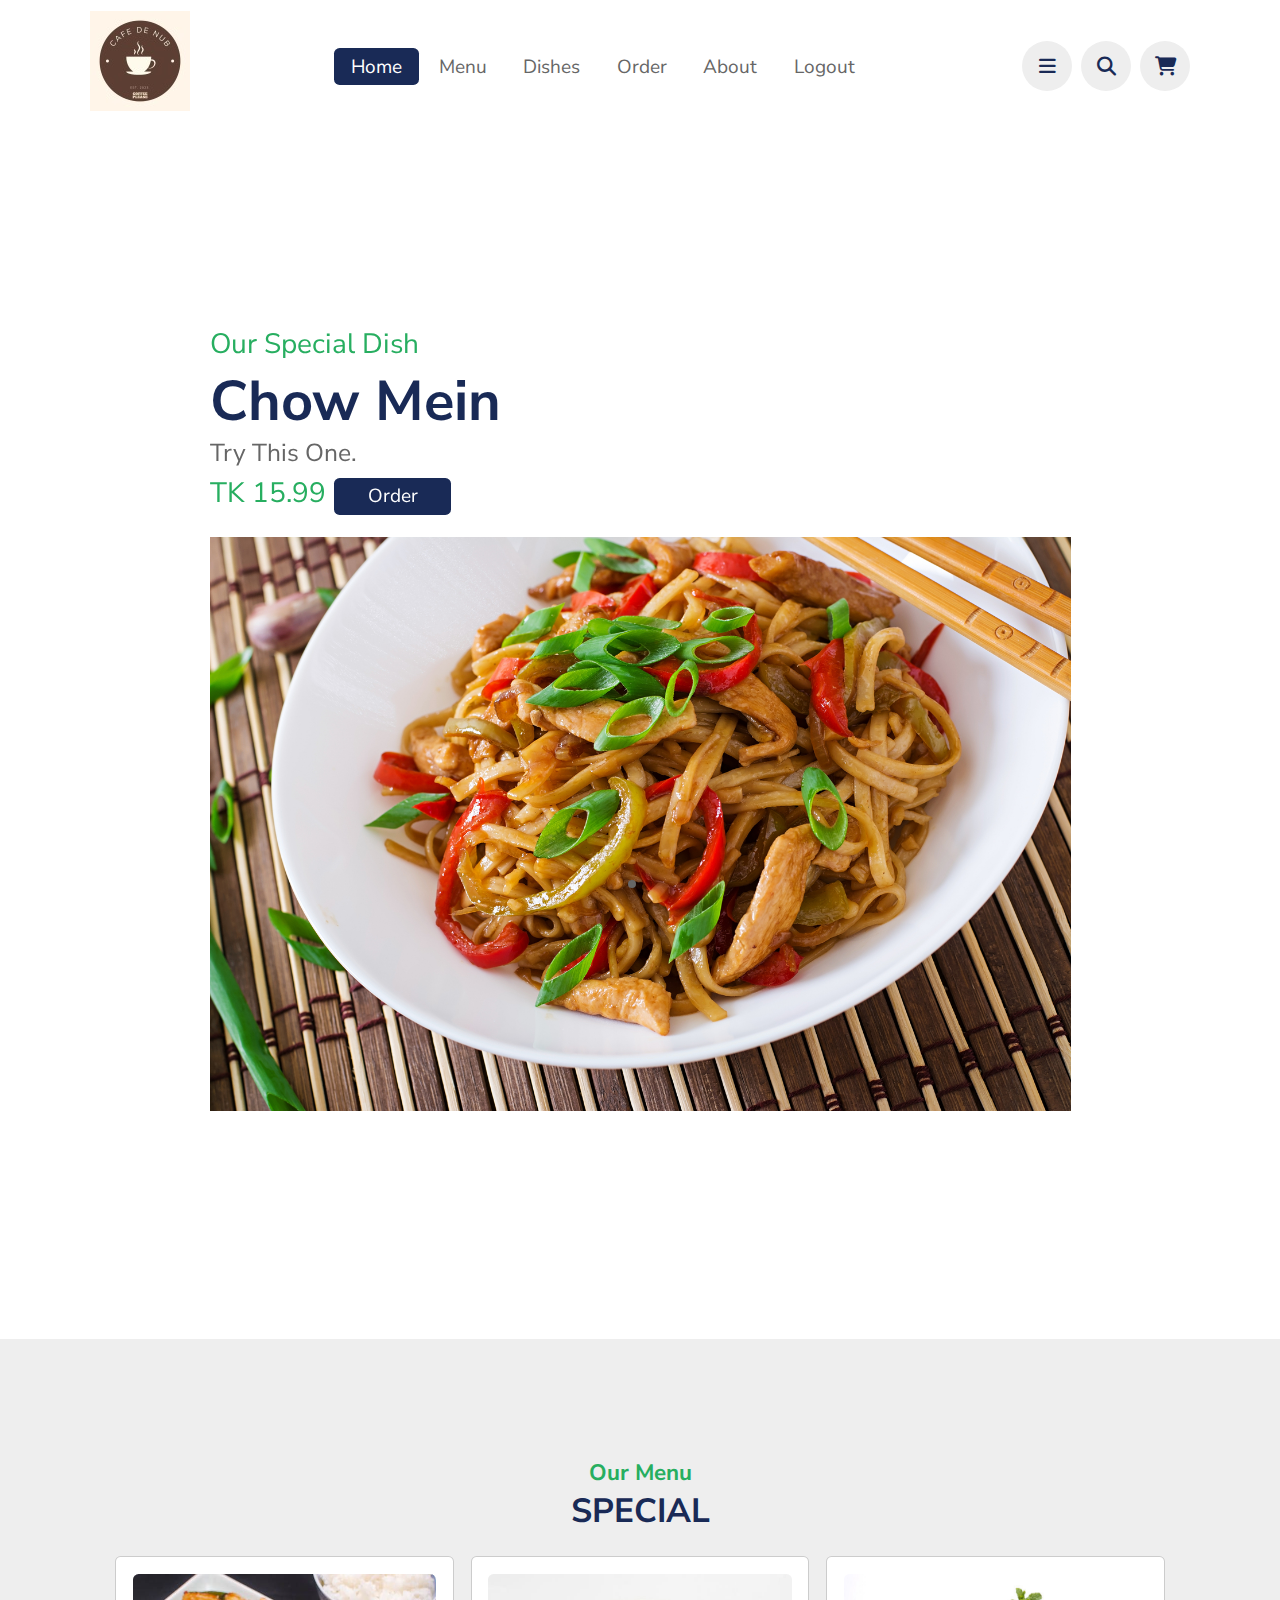
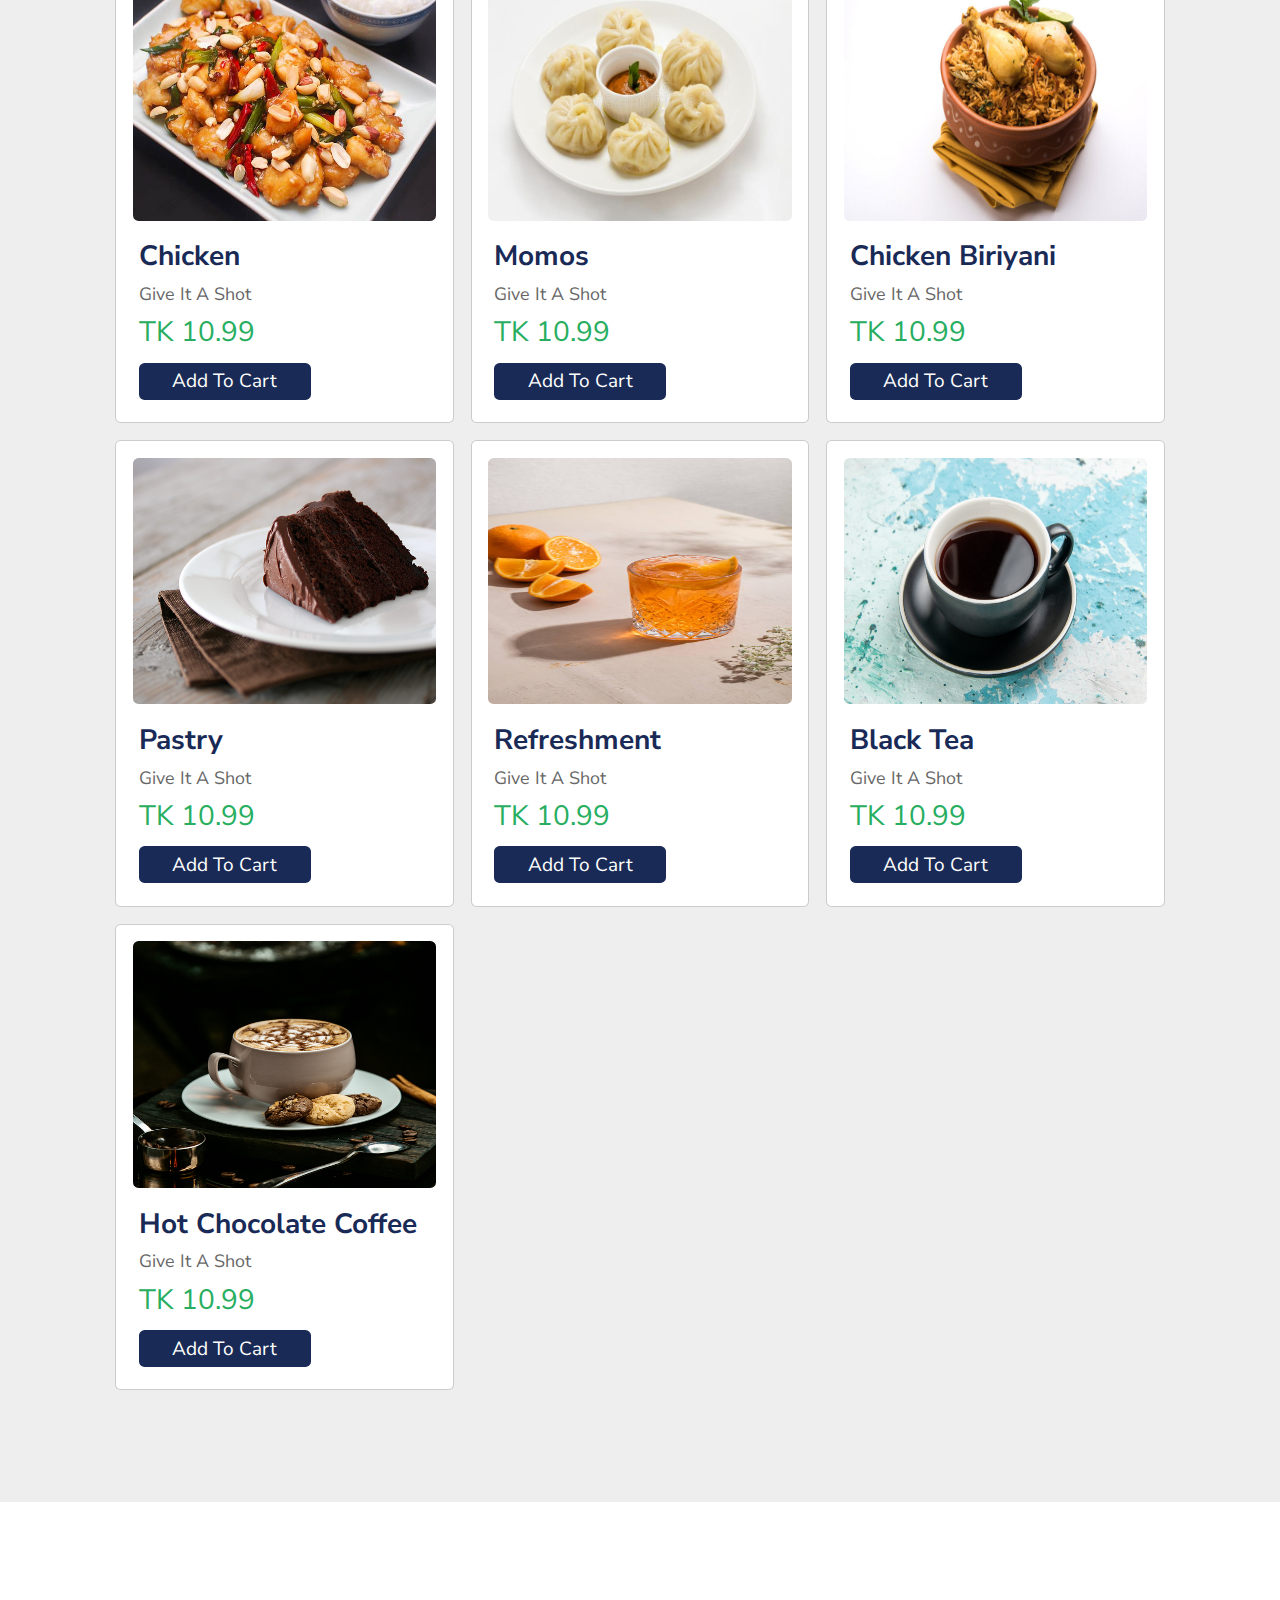
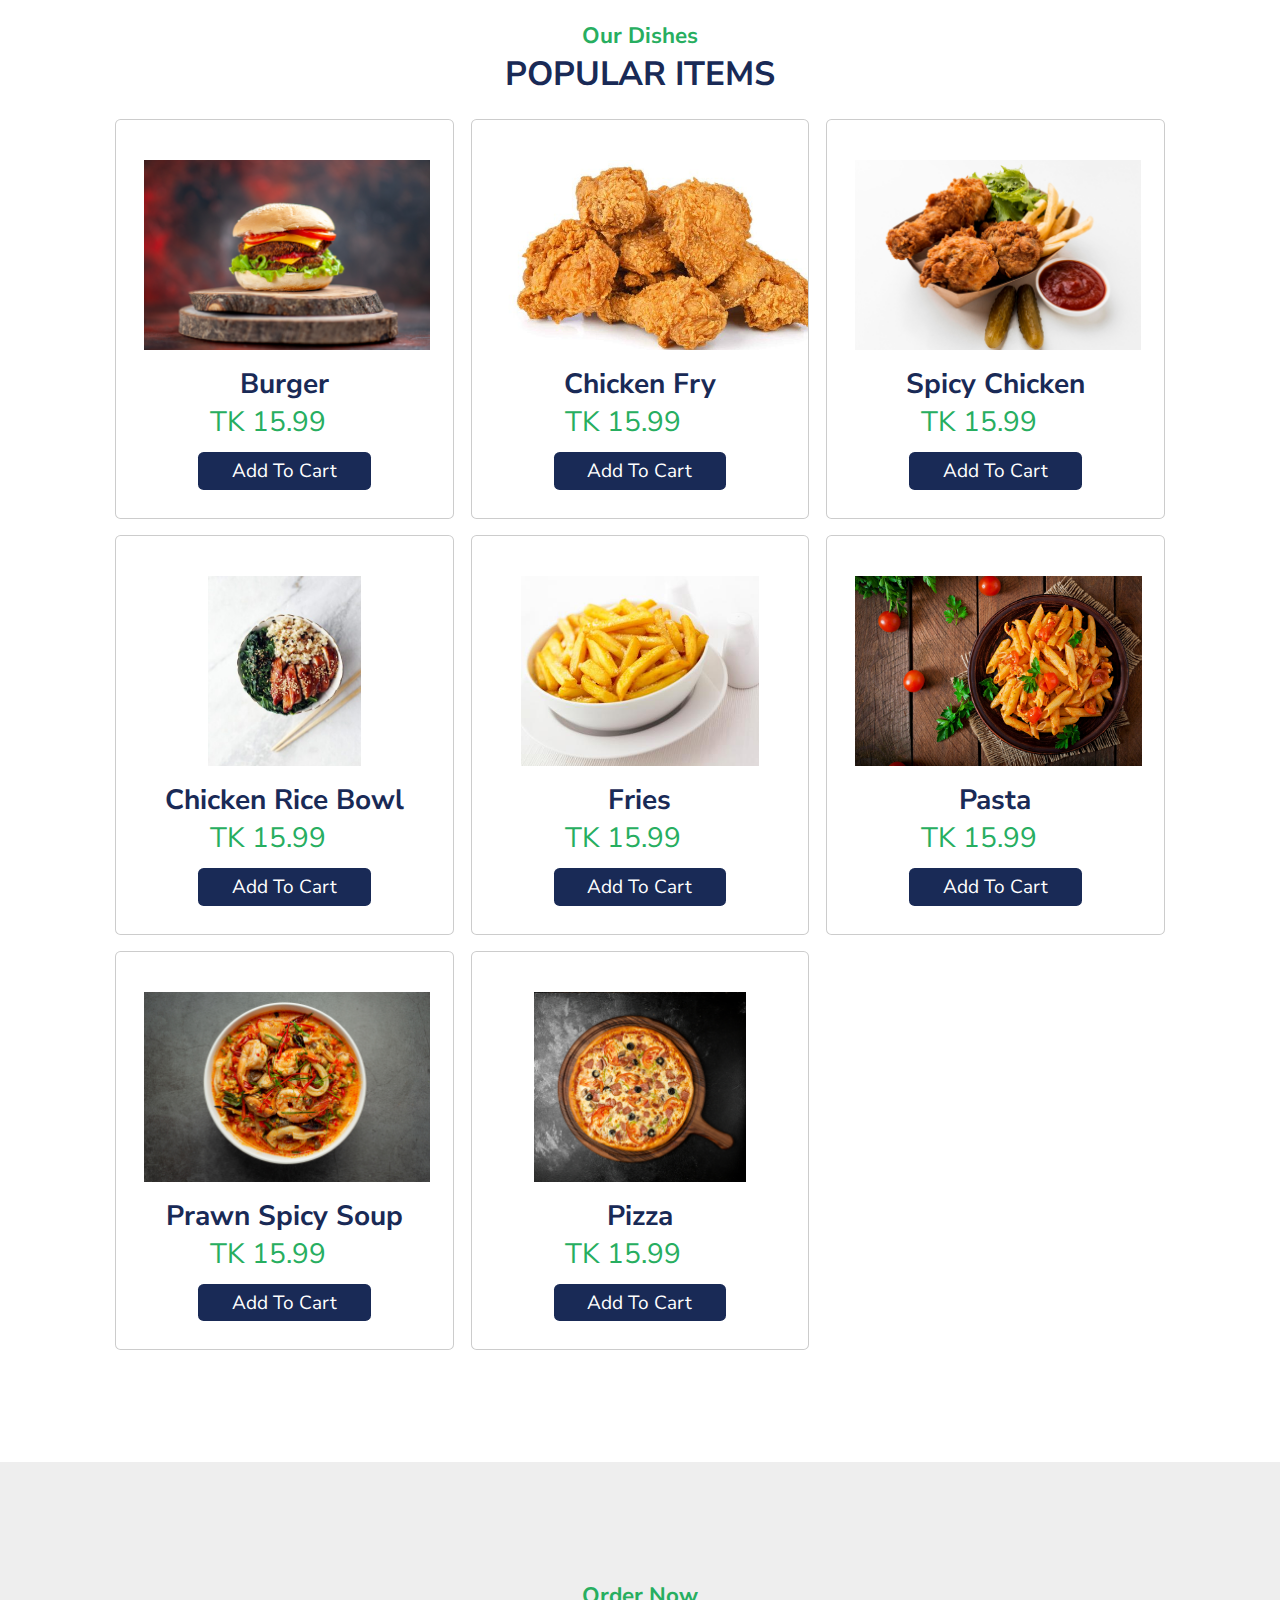
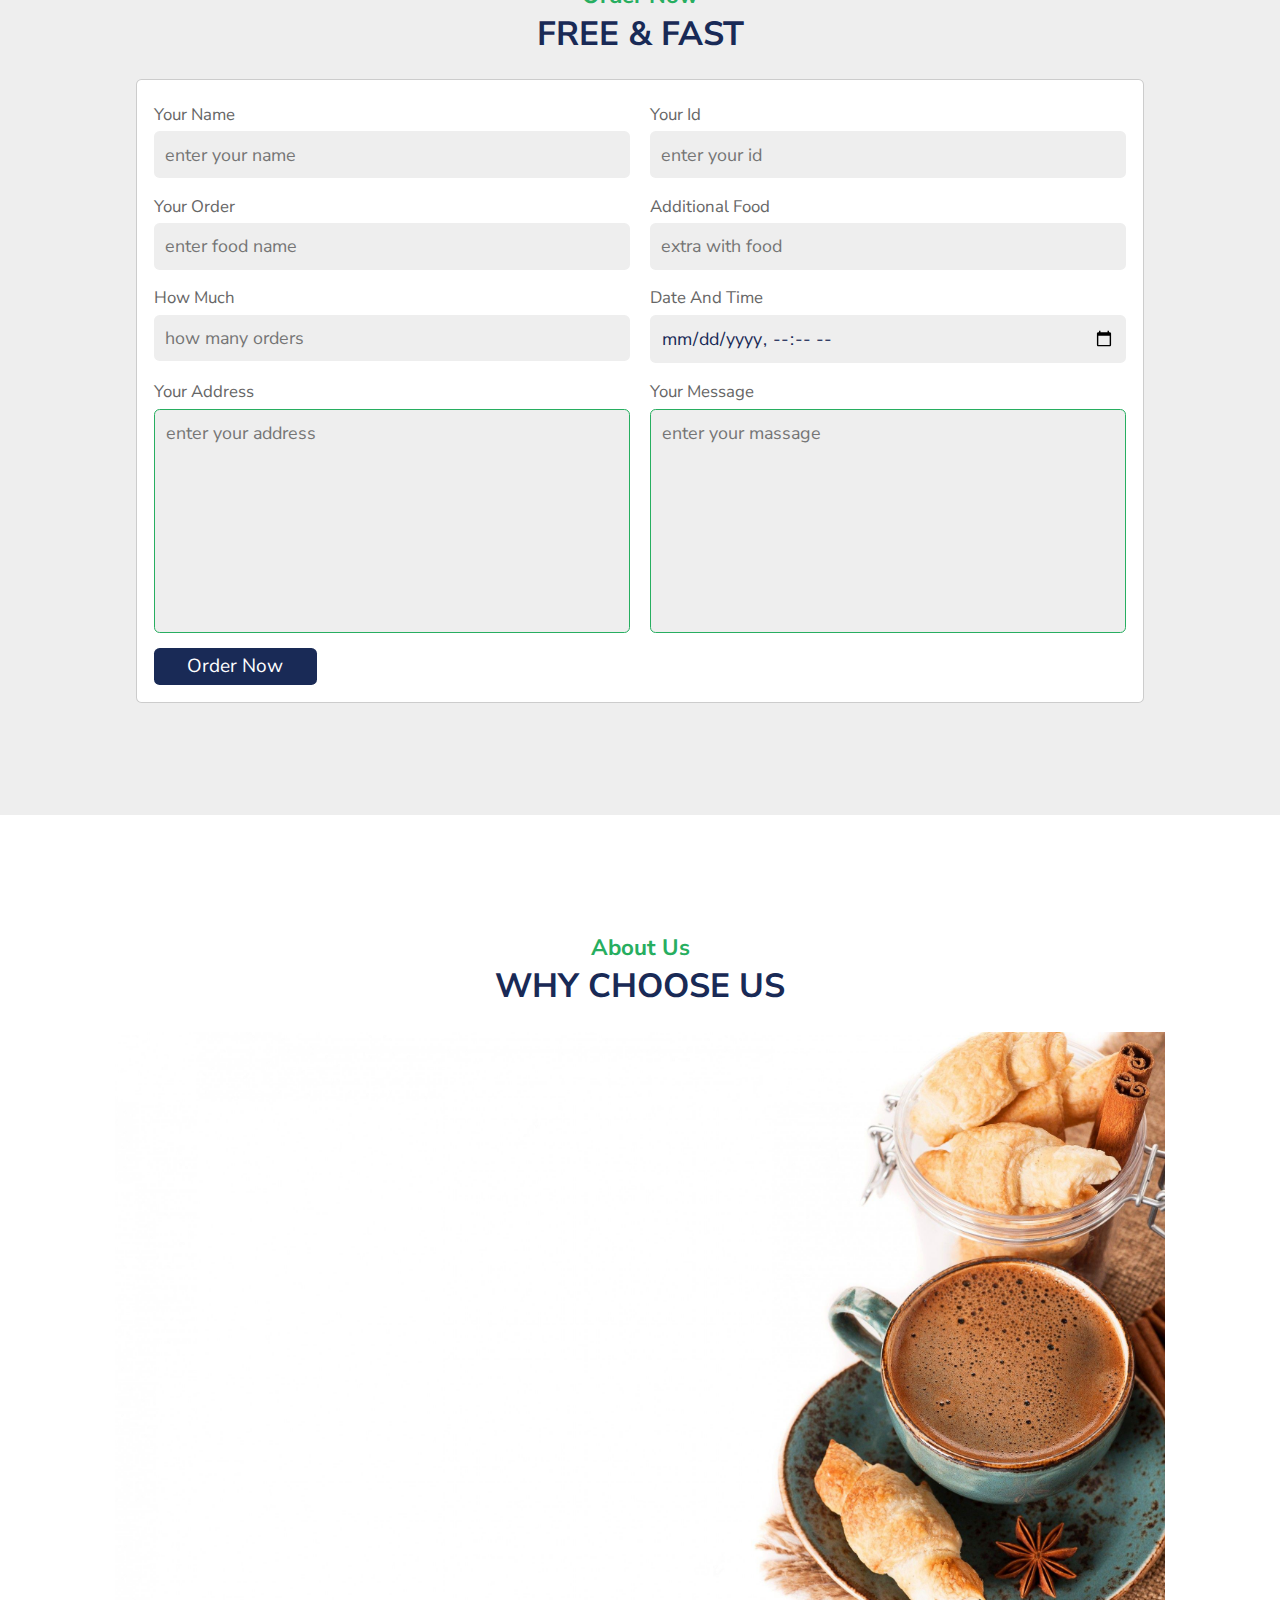
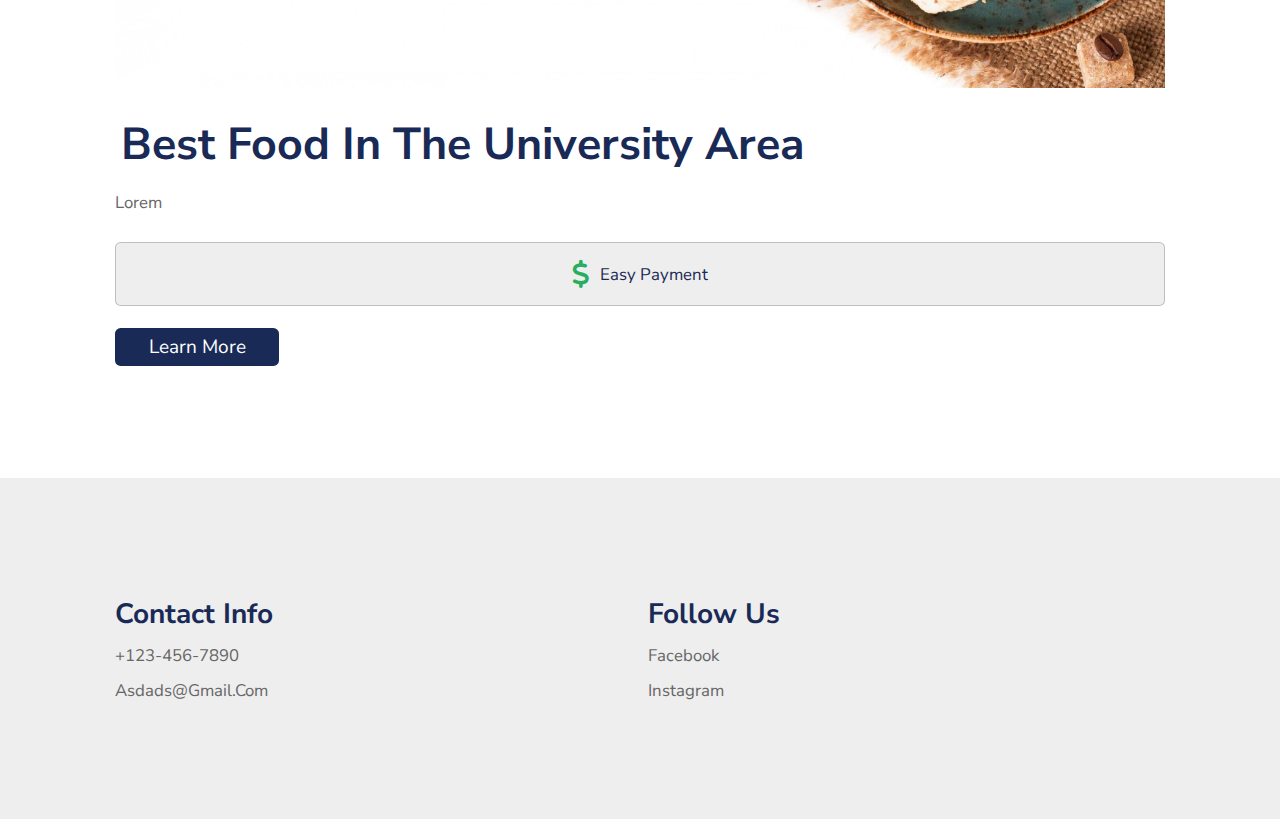
==== commit 4af5f6fc: "Add files via upload" ====
--- a/Cafe de NUB/index.html
+++ b/Cafe de NUB/index.html
@@ -66,6 +66,7 @@
                         <span>our special dish</span>
                         <h3>chow Mein</h3>
                        <p>Try this one.</p>
+                       <span>TK 15.99</span>
                         
                             <a href="#" class="btn">order</a>
                     </div>
@@ -78,6 +79,7 @@
                         <span>our special dish</span>
                         <h3>Fried Rice</h3>
                         <p>Try this one.</p>
+                        <span>TK 15.99</span>
                             <a href="#" class="btn">order</a>
                     </div>
                         <div class="image">
--- a/Cafe de NUB/style.css
+++ b/Cafe de NUB/style.css
@@ -217,6 +217,13 @@
     font-size: 2.2rem;
     padding:.7rem 0;
     line-height: 1rem; 
+}
+
+.home .home-slider .slide .content span{
+    color: var(--green);
+    /* font-weight: bolder; */
+    margin-right: .5rem;
+    font-size: 2.5rem;
 }
 
 .swiper-pagination-bullet-active{
